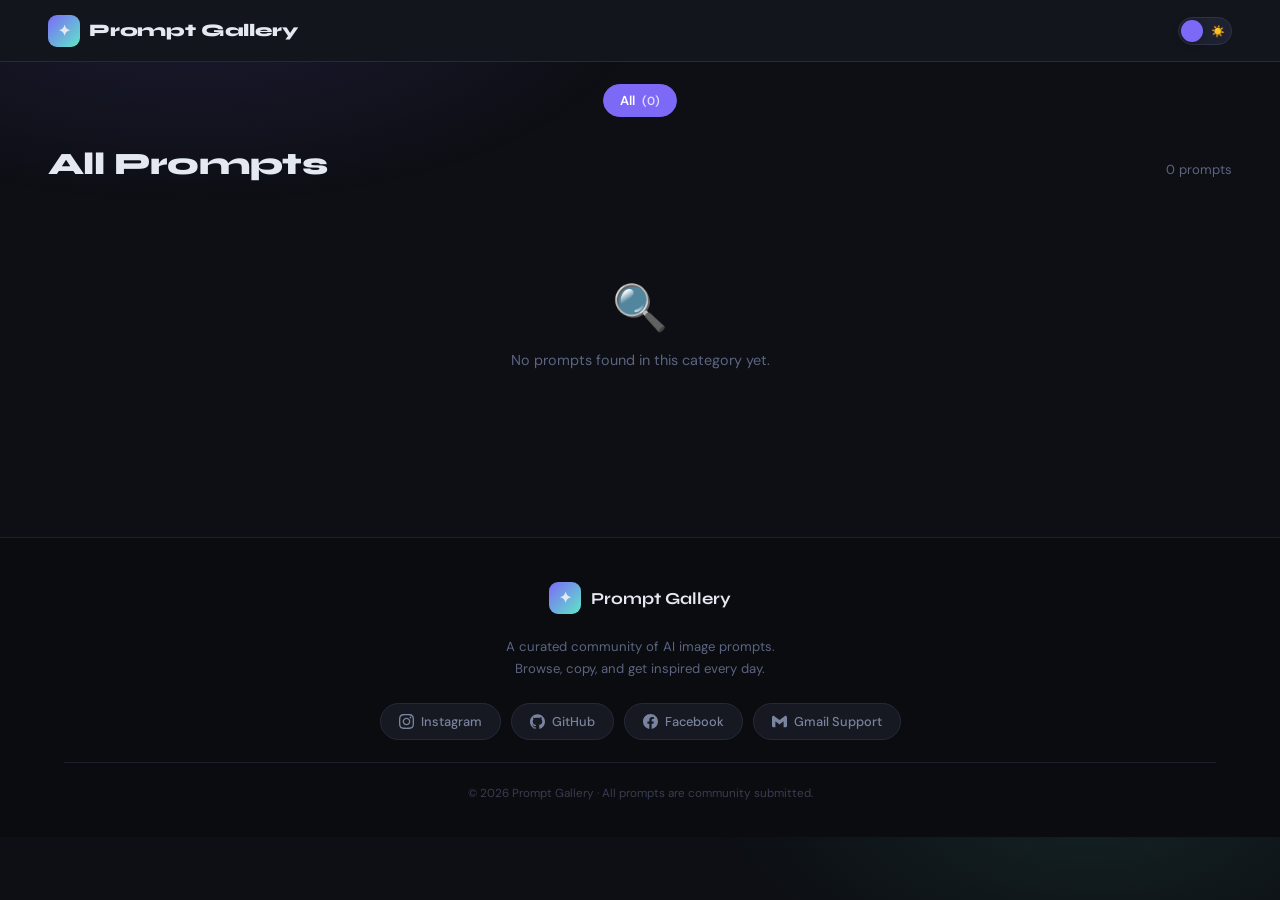
==== index.html @ 00e8f938 "Claud" ====
<!DOCTYPE html>
<html lang="en" data-theme="dark">
<head>
  <meta charset="UTF-8" />
  <meta name="viewport" content="width=device-width, initial-scale=1.0" />
  <title>Prompt Gallery</title>
  <link rel="preconnect" href="https://fonts.googleapis.com" />
  <link href="https://fonts.googleapis.com/css2?family=Syne:wght@400;600;700;800&family=DM+Sans:ital,wght@0,300;0,400;0,500;1,300&display=swap" rel="stylesheet" />
  <style>
    /* ═══════════════════════════════════════════
       THEME TOKENS
    ═══════════════════════════════════════════ */
    :root {
      --transition-theme: background 0.35s ease, color 0.35s ease,
                          border-color 0.35s ease, box-shadow 0.35s ease;
    }

    [data-theme="dark"] {
      --bg:              #0d0f14;
      --bg2:             #12151c;
      --surface:         #181b24;
      --surface2:        #1e2230;
      --border:          #252a38;
      --border-light:    #2e3447;
      --text:            #e4e8f0;
      --text-muted:      #5c6480;
      --text-sub:        #8891aa;
      --accent:          #7c6af7;
      --accent2:         #5ee7c8;
      --pill-active-fg:  #fff;
      --card-shadow:     0 4px 24px rgba(0,0,0,.45);
      --card-hover:      0 14px 44px rgba(0,0,0,.65);
      --copy-bg:         #7c6af7;
      --copy-hover:      #6a57f0;
      --load-bg:         linear-gradient(135deg,#7c6af7,#5ee7c8);
      --footer-bg:       #0b0c10;
      --toggle-track:    #1e2230;
      --toggle-thumb:    #7c6af7;
      --glow1: rgba(124,106,247,.13);
      --glow2: rgba(94,231,200,.09);
    }

    [data-theme="light"] {
      --bg:              #f2f4fb;
      --bg2:             #eaecf7;
      --surface:         #ffffff;
      --surface2:        #eef0f8;
      --border:          #d9ddf0;
      --border-light:    #c9cee5;
      --text:            #18192e;
      --text-muted:      #8b93b5;
      --text-sub:        #5c6480;
      --accent:          #6253e8;
      --accent2:         #0fa888;
      --pill-active-fg:  #fff;
      --card-shadow:     0 2px 16px rgba(30,35,80,.09);
      --card-hover:      0 10px 36px rgba(30,35,80,.18);
      --copy-bg:         #6253e8;
      --copy-hover:      #513fd6;
      --load-bg:         linear-gradient(135deg,#6253e8,#0fa888);
      --footer-bg:       #0b0c10;
      --toggle-track:    #d9ddf0;
      --toggle-thumb:    #6253e8;
      --glow1: rgba(98,83,232,.07);
      --glow2: rgba(15,168,136,.06);
    }

    /* ═══════════════════════════════════════════
       RESET & BASE
    ═══════════════════════════════════════════ */
    *, *::before, *::after { box-sizing: border-box; margin: 0; padding: 0; }
    html { scroll-behavior: smooth; }

    body {
      font-family: 'DM Sans', sans-serif;
      background: var(--bg);
      color: var(--text);
      min-height: 100vh;
      overflow-x: hidden;
      transition: var(--transition-theme);
    }

    /* ambient glow */
    body::before {
      content: '';
      position: fixed; inset: 0;
      pointer-events: none; z-index: 0;
      background:
        radial-gradient(ellipse 55% 35% at 15% 0%,   var(--glow1) 0%, transparent 65%),
        radial-gradient(ellipse 45% 30% at 85% 90%,  var(--glow2) 0%, transparent 65%);
      transition: var(--transition-theme);
    }

    /* ═══════════════════════════════════════════
       TOP BAR
    ═══════════════════════════════════════════ */
    .topbar {
      position: sticky; top: 0; z-index: 100;
      background: var(--bg2);
      border-bottom: 1px solid var(--border);
      backdrop-filter: blur(18px);
      -webkit-backdrop-filter: blur(18px);
      display: flex; align-items: center;
      justify-content: space-between;
      padding: 0 clamp(16px,5vw,48px);
      height: 62px;
      transition: var(--transition-theme);
    }

    .topbar-logo {
      font-family: 'Syne', sans-serif;
      font-size: 1.1rem; font-weight: 800;
      letter-spacing: -0.01em;
      display: flex; align-items: center; gap: 9px;
      text-decoration: none; color: var(--text);
    }

    .logo-spark {
      width: 32px; height: 32px; border-radius: 9px;
      background: linear-gradient(135deg, var(--accent), var(--accent2));
      display: flex; align-items: center; justify-content: center;
      font-size: 15px; flex-shrink: 0;
    }

    /* ── Toggle ─────────────────── */
    .theme-toggle {
      position: relative; width: 54px; height: 28px;
      cursor: pointer; flex-shrink: 0;
    }
    .theme-toggle input { opacity:0; width:0; height:0; position:absolute; }

    .toggle-track {
      position: absolute; inset: 0;
      background: var(--toggle-track);
      border: 1px solid var(--border-light);
      border-radius: 100px;
      display: flex; align-items: center;
      justify-content: space-between; padding: 0 6px;
      font-size: 11px;
      transition: background .3s, border-color .3s;
    }

    .toggle-thumb {
      position: absolute; top: 3px; left: 3px;
      width: 22px; height: 22px; border-radius: 50%;
      background: var(--toggle-thumb);
      box-shadow: 0 2px 8px rgba(0,0,0,.3);
      transition: transform .3s cubic-bezier(.4,0,.2,1), background .3s;
    }
    .theme-toggle input:checked ~ .toggle-thumb { transform: translateX(26px); }

    /* ═══════════════════════════════════════════
       PILLS
    ═══════════════════════════════════════════ */
    .pill-panel {
      position: relative; z-index: 1;
      display: flex; justify-content: center;
      gap: 8px; flex-wrap: wrap;
      padding: 22px clamp(12px,4vw,40px) 6px;
    }

    .pill-btn {
      font-family: 'DM Sans', sans-serif;
      font-size: 0.82rem; font-weight: 500;
      border: 1px solid var(--border);
      border-radius: 100px; padding: 7px 16px;
      background: var(--surface); color: var(--text-sub);
      cursor: pointer; white-space: nowrap;
      transition: all 0.2s;
    }
    .pill-btn:hover:not(.selected) {
      border-color: var(--accent); color: var(--accent);
      background: var(--surface2);
    }
    .pill-btn.selected {
      background: var(--accent); border-color: var(--accent);
      color: var(--pill-active-fg); font-weight: 600;
    }
    .pill-count { font-size: .74rem; opacity: .75; margin-left: 4px; }

    /* ═══════════════════════════════════════════
       SECTION HEADER
    ═══════════════════════════════════════════ */
    .prompt-header {
      position: relative; z-index: 1;
      display: flex; align-items: baseline;
      justify-content: space-between; flex-wrap: wrap;
      gap: 6px; max-width: 1440px;
      margin: 22px auto 4px;
      padding: 0 clamp(16px,5vw,48px);
    }

    .prompt-header h2 {
      font-family: 'Syne', sans-serif;
      font-size: clamp(1.45rem,3vw,1.95rem);
      font-weight: 800; letter-spacing: -0.02em;
      color: var(--text);
    }

    .prompt-count {
      font-size: 0.82rem; color: var(--text-muted);
    }

    /* ═══════════════════════════════════════════
       GRID
    ═══════════════════════════════════════════ */
    .prompt-grid {
      position: relative; z-index: 1;
      display: grid;
      grid-template-columns: repeat(auto-fill, minmax(280px, 1fr));
      gap: 20px; max-width: 1440px;
      margin: 16px auto 0;
      padding: 0 clamp(16px,5vw,48px) 32px;
    }

    /* ═══════════════════════════════════════════
       CARD
    ═══════════════════════════════════════════ */
    .card {
      background: var(--surface);
      border: 1px solid var(--border);
      border-radius: 18px; overflow: hidden;
      display: flex; flex-direction: column;
      box-shadow: var(--card-shadow);
      transition:
        transform .28s cubic-bezier(.4,0,.2,1),
        box-shadow .28s ease,
        background .35s ease,
        border-color .35s ease;
      animation: cardIn 0.38s ease both;
    }
    .card:hover {
      transform: translateY(-6px) scale(1.012);
      box-shadow: var(--card-hover);
    }
    @keyframes cardIn {
      from { opacity:0; transform: translateY(18px); }
      to   { opacity:1; transform: translateY(0); }
    }

    /* image */
    .card-img-wrap {
      position: relative; overflow: hidden;
      background: var(--surface2); aspect-ratio: 4/3;
    }
    .card-img-wrap img {
      width:100%; height:100%; object-fit:cover; display:block;
      transition: transform .5s ease;
    }
    .card:hover .card-img-wrap img { transform: scale(1.07); }

    /* skeleton shimmer on image while loading */
    .card-img-wrap.loading {
      background: linear-gradient(
        90deg, var(--surface2) 25%, var(--border) 50%, var(--surface2) 75%
      );
      background-size: 200% 100%;
      animation: shimmer 1.5s infinite;
    }
    @keyframes shimmer {
      from { background-position: 200% 0; }
      to   { background-position:-200% 0; }
    }

    /* category badge */
    .card-badge {
      position: absolute; top: 10px; left: 10px;
      background: rgba(0,0,0,.52);
      backdrop-filter: blur(8px); -webkit-backdrop-filter: blur(8px);
      color: #fff; font-size: .68rem; font-weight: 600;
      letter-spacing: .07em; text-transform: uppercase;
      padding: 4px 10px; border-radius: 100px;
      border: 1px solid rgba(255,255,255,.14);
    }

    /* body */
    .card-content {
      padding: 14px 16px 16px;
      display: flex; flex-direction: column;
      gap: 10px; flex: 1;
      transition: background .35s ease;
    }

    .prompt-text {
      font-size: .84rem; color: var(--text-sub);
      line-height: 1.58;
      display: -webkit-box;
      -webkit-line-clamp: 3;
      -webkit-box-orient: vertical;
      overflow: hidden;
      word-break: break-word;
      transition: color .2s;
    }
    .prompt-text.expanded {
      -webkit-line-clamp: unset;
      display: block;
    }

    .card-actions {
      display: flex; align-items: center;
      justify-content: space-between; gap: 8px;
      margin-top: auto;
    }

    .copy-btn {
      font-family: 'DM Sans', sans-serif;
      font-size: .8rem; font-weight: 600;
      background: var(--copy-bg); color: #fff;
      border: none; padding: 8px 15px;
      border-radius: 10px; cursor: pointer;
      display: flex; align-items: center; gap: 6px;
      transition: background .2s, transform .15s;
    }
    .copy-btn:hover  { background: var(--copy-hover); transform: scale(1.04); }
    .copy-btn:active { transform: scale(0.97); }
    .copy-btn.copied { background: #1aab6d; }

    .expand-btn {
      font-size: .74rem; color: var(--text-muted);
      background: none; border: none;
      cursor: pointer; padding: 4px 2px;
      transition: color .2s;
      white-space: nowrap;
    }
    .expand-btn:hover { color: var(--accent); }

    /* ═══════════════════════════════════════════
       SKELETON LOADER CARDS
    ═══════════════════════════════════════════ */
    .skeleton-card {
      background: var(--surface);
      border: 1px solid var(--border);
      border-radius: 18px; overflow: hidden;
    }
    .sk-img {
      aspect-ratio: 4/3;
      background: linear-gradient(90deg,var(--surface2) 25%,var(--border) 50%,var(--surface2) 75%);
      background-size: 200% 100%; animation: shimmer 1.5s infinite;
    }
    .sk-body { padding: 14px 16px 16px; display:flex; flex-direction:column; gap:10px; }
    .sk-line {
      height:12px; border-radius:6px;
      background: linear-gradient(90deg,var(--surface2) 25%,var(--border) 50%,var(--surface2) 75%);
      background-size:200% 100%; animation: shimmer 1.5s infinite;
    }
    .sk-line.s  { width:60%; }
    .sk-line.xs { width:38%; }
    .sk-line.btn{ width:88px; height:32px; border-radius:10px; margin-top:4px; }

    /* ═══════════════════════════════════════════
       EMPTY STATE
    ═══════════════════════════════════════════ */
    .empty-state {
      grid-column: 1/-1;
      display:flex; flex-direction:column;
      align-items:center; justify-content:center;
      padding: 80px 20px; gap:14px;
      color: var(--text-muted);
    }
    .empty-state .icon { font-size:2.8rem; }
    .empty-state p { font-size:.9rem; }

    /* ═══════════════════════════════════════════
       LOAD MORE
    ═══════════════════════════════════════════ */
    .load-more-zone {
      position:relative; z-index:1;
      display:flex; flex-direction:column;
      align-items:center; gap:12px;
      padding: 0 16px 56px;
    }

    .load-more-btn {
      font-family: 'Syne', sans-serif;
      font-size:.94rem; font-weight:700;
      letter-spacing:.02em;
      background: var(--load-bg); color:#fff;
      border:none; padding:14px 44px;
      border-radius:100px; cursor:pointer;
      display:none; align-items:center; gap:10px;
      box-shadow: 0 4px 28px rgba(124,106,247,.32);
      transition: opacity .2s, transform .2s, box-shadow .2s;
    }
    .load-more-btn.visible { display:flex; }
    .load-more-btn:hover {
      opacity:.88; transform:translateY(-3px);
      box-shadow: 0 10px 40px rgba(124,106,247,.46);
    }
    .load-more-btn:active { transform:translateY(0); }

    .load-more-btn svg { flex-shrink:0; }

    .load-more-info {
      font-size:.78rem; color: var(--text-muted);
    }

    /* ═══════════════════════════════════════════
       TOAST
    ═══════════════════════════════════════════ */
    .toast {
      position:fixed; bottom:28px; left:50%;
      transform: translateX(-50%) translateY(80px);
      background: var(--surface);
      border: 1px solid var(--border-light);
      color: var(--text);
      font-size:.84rem; font-weight:500;
      padding:11px 22px; border-radius:100px;
      box-shadow: 0 8px 36px rgba(0,0,0,.4);
      z-index:999; pointer-events:none;
      opacity:0; white-space:nowrap;
      transition: transform .3s cubic-bezier(.4,0,.2,1), opacity .3s;
    }
    .toast.show {
      transform: translateX(-50%) translateY(0);
      opacity:1;
    }

    /* ═══════════════════════════════════════════
       FOOTER  (always dark for contrast)
    ═══════════════════════════════════════════ */
    footer {
      background: var(--footer-bg);
      border-top: 1px solid #1c1f2c;
      padding: 44px clamp(16px,5vw,64px) 36px;
      position:relative; z-index:1;
    }

    .footer-inner {
      max-width:1440px; margin:0 auto;
      display:flex; flex-direction:column;
      align-items:center; gap:22px;
    }

    .footer-brand {
      display:flex; align-items:center; gap:10px;
      font-family:'Syne',sans-serif;
      font-size:1.05rem; font-weight:700;
      color:#e4e8f0;
    }

    .footer-tagline {
      font-size:.82rem; color:#5c6480;
      text-align:center; max-width:360px;
      line-height:1.7;
    }

    /* social row */
    .social-row {
      display:flex; gap:10px;
      flex-wrap:wrap; justify-content:center;
    }

    .social-btn {
      display:flex; align-items:center; gap:7px;
      font-family:'DM Sans',sans-serif;
      font-size:.8rem; font-weight:500;
      color:#7a849e;
      background:#161922;
      border:1px solid #252a38;
      border-radius:100px; padding:9px 18px;
      text-decoration:none; white-space:nowrap;
      transition: color .2s, border-color .2s, background .2s, transform .15s;
    }
    .social-btn svg {
      width:15px; height:15px; flex-shrink:0;
      fill:currentColor; transition:fill .2s;
    }
    .social-btn:hover { transform:translateY(-2px); }

    .social-btn.instagram:hover { color:#e1306c; border-color:#e1306c; background:rgba(225,48,108,.09); }
    .social-btn.github:hover    { color:#f0f0f0; border-color:#f0f0f0; background:rgba(255,255,255,.07); }
    .social-btn.facebook:hover  { color:#1877f2; border-color:#1877f2; background:rgba(24,119,242,.09); }
    .social-btn.gmail:hover     { color:#ea4335; border-color:#ea4335; background:rgba(234,67,53,.09); }

    .footer-divider {
      width:100%; height:1px; background:#1c1f2c;
    }

    .footer-copy {
      font-size:.73rem; color:#383d52;
      text-align:center;
    }
  </style>
</head>
<body>

<!-- ══ TOP BAR ═══════════════════════════════════════════════════════════════ -->
<header class="topbar">
  <a class="topbar-logo" href="#">
    <div class="logo-spark">✦</div>
    Prompt Gallery
  </a>

  <label class="theme-toggle" title="Toggle theme" aria-label="Toggle dark / light mode">
    <input type="checkbox" id="themeToggle" />
    <div class="toggle-track"><span>🌙</span><span>☀️</span></div>
    <div class="toggle-thumb"></div>
  </label>
</header>

<!-- ══ CATEGORY PILLS ════════════════════════════════════════════════════════ -->
<nav id="categoryPanel" class="pill-panel" aria-label="Filter categories"></nav>

<!-- ══ SECTION HEADER ════════════════════════════════════════════════════════ -->
<section class="prompt-header" aria-live="polite">
  <h2 id="categoryTitle">All Prompts</h2>
  <div id="promptCount" class="prompt-count"></div>
</section>

<!-- ══ GRID ══════════════════════════════════════════════════════════════════ -->
<main id="promptContainer" class="prompt-grid"></main>

<!-- ══ LOAD MORE ════════════════════════════════════════════════════════════ -->
<div class="load-more-zone">
  <button class="load-more-btn" id="loadMoreBtn">
    <span id="loadMoreLabel">Load More</span>
    <svg width="16" height="16" viewBox="0 0 24 24" fill="none"
         stroke="currentColor" stroke-width="2.5"
         stroke-linecap="round" stroke-linejoin="round">
      <path d="M12 5v14M5 12l7 7 7-7"/>
    </svg>
  </button>
  <p class="load-more-info" id="loadMoreInfo"></p>
</div>

<!-- ══ FOOTER ════════════════════════════════════════════════════════════════ -->
<footer>
  <div class="footer-inner">

    <div class="footer-brand">
      <div class="logo-spark">✦</div>
      Prompt Gallery
    </div>

    <p class="footer-tagline">
      A curated community of AI image prompts.<br />
      Browse, copy, and get inspired every day.
    </p>

    <!-- ── Social links — replace href="#" with your real URLs ── -->
    <div class="social-row">

      <a href="#" class="social-btn instagram" target="_blank" rel="noopener" aria-label="Instagram">
        <svg viewBox="0 0 24 24"><path d="M12 2.163c3.204 0 3.584.012 4.85.07 3.252.148 4.771 1.691 4.919 4.919.058 1.265.069 1.645.069 4.849 0 3.205-.012 3.584-.069 4.849-.149 3.225-1.664 4.771-4.919 4.919-1.266.058-1.644.07-4.85.07-3.204 0-3.584-.012-4.849-.07-3.26-.149-4.771-1.699-4.919-4.92-.058-1.265-.07-1.644-.07-4.849 0-3.204.013-3.583.07-4.849.149-3.227 1.664-4.771 4.919-4.919 1.266-.057 1.645-.069 4.849-.069zm0-2.163c-3.259 0-3.667.014-4.947.072-4.358.2-6.78 2.618-6.98 6.98-.059 1.281-.073 1.689-.073 4.948 0 3.259.014 3.668.072 4.948.2 4.358 2.618 6.78 6.98 6.98 1.281.058 1.689.072 4.948.072 3.259 0 3.668-.014 4.948-.072 4.354-.2 6.782-2.618 6.979-6.98.059-1.28.073-1.689.073-4.948 0-3.259-.014-3.667-.072-4.947-.196-4.354-2.617-6.78-6.979-6.98-1.281-.059-1.69-.073-4.949-.073zm0 5.838c-3.403 0-6.162 2.759-6.162 6.162s2.759 6.163 6.162 6.163 6.162-2.759 6.162-6.163c0-3.403-2.759-6.162-6.162-6.162zm0 10.162c-2.209 0-4-1.79-4-4 0-2.209 1.791-4 4-4s4 1.791 4 4c0 2.21-1.791 4-4 4zm6.406-11.845c-.796 0-1.441.645-1.441 1.44s.645 1.44 1.441 1.44c.795 0 1.439-.645 1.439-1.44s-.644-1.44-1.439-1.44z"/></svg>
        Instagram
      </a>

      <a href="#" class="social-btn github" target="_blank" rel="noopener" aria-label="GitHub">
        <svg viewBox="0 0 24 24"><path d="M12 .297c-6.63 0-12 5.373-12 12 0 5.303 3.438 9.8 8.205 11.385.6.113.82-.258.82-.577 0-.285-.01-1.04-.015-2.04-3.338.724-4.042-1.61-4.042-1.61C4.422 18.07 3.633 17.7 3.633 17.7c-1.087-.744.084-.729.084-.729 1.205.084 1.838 1.236 1.838 1.236 1.07 1.835 2.809 1.305 3.495.998.108-.776.417-1.305.76-1.605-2.665-.3-5.466-1.332-5.466-5.93 0-1.31.465-2.38 1.235-3.22-.135-.303-.54-1.523.105-3.176 0 0 1.005-.322 3.3 1.23.96-.267 1.98-.399 3-.405 1.02.006 2.04.138 3 .405 2.28-1.552 3.285-1.23 3.285-1.23.645 1.653.24 2.873.12 3.176.765.84 1.23 1.91 1.23 3.22 0 4.61-2.805 5.625-5.475 5.92.42.36.81 1.096.81 2.22 0 1.606-.015 2.896-.015 3.286 0 .315.21.69.825.57C20.565 22.092 24 17.592 24 12.297c0-6.627-5.373-12-12-12"/></svg>
        GitHub
      </a>

      <a href="#" class="social-btn facebook" target="_blank" rel="noopener" aria-label="Facebook">
        <svg viewBox="0 0 24 24"><path d="M24 12.073c0-6.627-5.373-12-12-12s-12 5.373-12 12c0 5.99 4.388 10.954 10.125 11.854v-8.385H7.078v-3.47h3.047V9.43c0-3.007 1.792-4.669 4.533-4.669 1.312 0 2.686.235 2.686.235v2.953H15.83c-1.491 0-1.956.925-1.956 1.874v2.25h3.328l-.532 3.47h-2.796v8.385C19.612 23.027 24 18.062 24 12.073z"/></svg>
        Facebook
      </a>

      <a href="mailto:support@example.com" class="social-btn gmail" aria-label="Email support">
        <svg viewBox="0 0 24 24"><path d="M24 5.457v13.909c0 .904-.732 1.636-1.636 1.636h-3.819V11.73L12 16.64l-6.545-4.91v9.273H1.636A1.636 1.636 0 0 1 0 19.366V5.457c0-2.023 2.309-3.178 3.927-1.964L5.455 4.64 12 9.548l6.545-4.91 1.528-1.145C21.69 2.28 24 3.434 24 5.457z"/></svg>
        Gmail Support
      </a>

    </div>

    <div class="footer-divider"></div>
    <p class="footer-copy">
      © <span id="footerYear"></span> Prompt Gallery · All prompts are community submitted.
    </p>

  </div>
</footer>

<!-- ══ TOAST ═════════════════════════════════════════════════════════════════ -->
<div class="toast" id="toast" role="status" aria-live="polite"></div>

<script>
/* ─── CONFIG ──────────────────────────────────────────────────────────────── */
const SCRIPT_URL = (typeof CONFIG !== 'undefined' && CONFIG.SCRIPT_URL)
  ? CONFIG.SCRIPT_URL
  : 'YOUR_GOOGLE_APPS_SCRIPT_URL_HERE';

const PAGE_SIZE = 20;

/* ─── STATE ───────────────────────────────────────────────────────────────── */
let allPrompts      = [];
let filteredPrompts = [];
let visibleCount    = 0;
let selectedCat     = 'all';

/* ─── REFS ────────────────────────────────────────────────────────────────── */
const $panel     = document.getElementById('categoryPanel');
const $title     = document.getElementById('categoryTitle');
const $count     = document.getElementById('promptCount');
const $grid      = document.getElementById('promptContainer');
const $loadBtn   = document.getElementById('loadMoreBtn');
const $loadLabel = document.getElementById('loadMoreLabel');
const $loadInfo  = document.getElementById('loadMoreInfo');
const $toast     = document.getElementById('toast');
const $toggle    = document.getElementById('themeToggle');

/* ─── THEME ───────────────────────────────────────────────────────────────── */
(function initTheme() {
  const saved = localStorage.getItem('pg-theme') || 'dark';
  document.documentElement.setAttribute('data-theme', saved);
  $toggle.checked = (saved === 'light');
})();

$toggle.addEventListener('change', () => {
  const next = $toggle.checked ? 'light' : 'dark';
  document.documentElement.setAttribute('data-theme', next);
  localStorage.setItem('pg-theme', next);
});

/* ─── FOOTER YEAR ─────────────────────────────────────────────────────────── */
document.getElementById('footerYear').textContent = new Date().getFullYear();

/* ─── FETCH ───────────────────────────────────────────────────────────────── */
async function fetchData() {
  showSkeletons(8);
  try {
    const qs  = (typeof CONFIG !== 'undefined' && CONFIG.API_TOKEN)
                ? `?token=${CONFIG.API_TOKEN}` : '';
    const res  = await fetch(SCRIPT_URL + qs);
    const data = await res.json();
    return Array.isArray(data) ? data : [];
  } catch (e) {
    console.error('Fetch error:', e);
    return [];
  }
}

/* ─── SKELETON ────────────────────────────────────────────────────────────── */
function showSkeletons(n) {
  $grid.innerHTML = Array.from({length: n}, () => `
    <div class="skeleton-card">
      <div class="sk-img"></div>
      <div class="sk-body">
        <div class="sk-line"></div>
        <div class="sk-line s"></div>
        <div class="sk-line xs"></div>
        <div class="sk-line btn"></div>
      </div>
    </div>`).join('');
}

/* ─── PILLS ───────────────────────────────────────────────────────────────── */
function renderPills(counts, total) {
  $panel.innerHTML = '';
  const entries = [['all', total], ...Object.entries(counts).sort((a,b) => b[1]-a[1])];
  entries.forEach(([cat, n]) => {
    const btn = document.createElement('button');
    btn.className = 'pill-btn' + (selectedCat === cat ? ' selected' : '');
    btn.innerHTML = `${cap(cat)} <span class="pill-count">(${n})</span>`;
    btn.addEventListener('click', () => {
      selectedCat = cat;
      renderPills(counts, total);
      applyFilter();
    });
    $panel.appendChild(btn);
  });
}

/* ─── FILTER ──────────────────────────────────────────────────────────────── */
function applyFilter() {
  filteredPrompts = selectedCat === 'all'
    ? allPrompts
    : allPrompts.filter(p => p.category === selectedCat);
  visibleCount = 0;
  $grid.innerHTML = '';
  $title.textContent = selectedCat === 'all' ? 'All Prompts' : cap(selectedCat);
  $count.textContent = `${filteredPrompts.length} prompt${filteredPrompts.length !== 1 ? 's' : ''}`;
  loadBatch();
}

/* ─── BATCH RENDER ────────────────────────────────────────────────────────── */
function loadBatch() {
  const slice = filteredPrompts.slice(visibleCount, visibleCount + PAGE_SIZE);

  if (!slice.length && visibleCount === 0) {
    $grid.innerHTML = `
      <div class="empty-state">
        <span class="icon">🔍</span>
        <p>No prompts found in this category yet.</p>
      </div>`;
    $loadBtn.classList.remove('visible');
    $loadInfo.textContent = '';
    return;
  }

  slice.forEach((item, i) => $grid.appendChild(buildCard(item, i)));
  visibleCount += slice.length;
  syncLoadMore();
}

/* ─── BUILD CARD ──────────────────────────────────────────────────────────── */
function buildCard(item, idx) {
  const card = document.createElement('article');
  card.className = 'card';
  card.style.animationDelay = `${Math.min(idx, 7) * 0.045}s`;

  /* image wrapper */
  const wrap = document.createElement('div');
  wrap.className = 'card-img-wrap loading';

  if (item.img) {
    const img = new Image();
    img.alt = item.category || '';
    img.onload  = () => { wrap.classList.remove('loading'); wrap.appendChild(img); };
    img.onerror = () => { wrap.classList.remove('loading'); };
    img.src = item.img;
  } else {
    wrap.classList.remove('loading');
  }

  const badge = document.createElement('span');
  badge.className = 'card-badge';
  badge.textContent = cap(item.category || 'general');
  wrap.appendChild(badge);

  /* content */
  const content = document.createElement('div');
  content.className = 'card-content';

  const p = document.createElement('p');
  p.className = 'prompt-text';
  p.textContent = item.prompt || '';

  const actions = document.createElement('div');
  actions.className = 'card-actions';

  const copyBtn = document.createElement('button');
  copyBtn.className = 'copy-btn';
  copyBtn.innerHTML = copyIcon() + ' Copy';
  copyBtn.addEventListener('click', () => doCopy(item.prompt, copyBtn));

  const expandBtn = document.createElement('button');
  expandBtn.className = 'expand-btn';
  expandBtn.textContent = 'See more';
  expandBtn.addEventListener('click', () => {
    p.classList.toggle('expanded');
    expandBtn.textContent = p.classList.contains('expanded') ? 'See less' : 'See more';
  });

  actions.append(copyBtn, expandBtn);
  content.append(p, actions);
  card.append(wrap, content);
  return card;
}

/* ─── LOAD MORE STATE ─────────────────────────────────────────────────────── */
function syncLoadMore() {
  const left = filteredPrompts.length - visibleCount;
  if (left > 0) {
    $loadBtn.classList.add('visible');
    $loadLabel.textContent = `Load ${Math.min(left, PAGE_SIZE)} More`;
    $loadInfo.textContent  = `Showing ${visibleCount} of ${filteredPrompts.length}`;
  } else {
    $loadBtn.classList.remove('visible');
    $loadInfo.textContent = visibleCount > 0
      ? `✓ All ${filteredPrompts.length} prompts loaded`
      : '';
  }
}

$loadBtn.addEventListener('click', loadBatch);

/* ─── COPY ────────────────────────────────────────────────────────────────── */
function doCopy(text, btn) {
  navigator.clipboard.writeText(text).then(() => {
    btn.classList.add('copied');
    btn.innerHTML = '✓ Copied';
    if (navigator.vibrate) navigator.vibrate(40);
    showToast('✓ Prompt copied!');
    setTimeout(() => {
      btn.classList.remove('copied');
      btn.innerHTML = copyIcon() + ' Copy';
    }, 2000);
  }).catch(() => showToast('⚠ Copy failed'));
}

function copyIcon() {
  return `<svg width="13" height="13" viewBox="0 0 24 24" fill="none"
    stroke="currentColor" stroke-width="2.5"
    stroke-linecap="round" stroke-linejoin="round">
    <rect x="9" y="9" width="13" height="13" rx="2"/>
    <path d="M5 15H4a2 2 0 0 1-2-2V4a2 2 0 0 1 2-2h9a2 2 0 0 1 2 2v1"/>
  </svg>`;
}

/* ─── TOAST ───────────────────────────────────────────────────────────────── */
let toastTimer;
function showToast(msg) {
  clearTimeout(toastTimer);
  $toast.textContent = msg;
  $toast.classList.add('show');
  toastTimer = setTimeout(() => $toast.classList.remove('show'), 2300);
}

/* ─── UTILS ───────────────────────────────────────────────────────────────── */
const cap = s => s ? s.charAt(0).toUpperCase() + s.slice(1) : '';

/* ─── INIT ────────────────────────────────────────────────────────────────── */
async function setup() {
  allPrompts = await fetchData();
  const counts = {};
  allPrompts.forEach(p => { counts[p.category] = (counts[p.category] || 0) + 1; });
  renderPills(counts, allPrompts.length);
  applyFilter();
}

document.addEventListener('DOMContentLoaded', setup);
</script>
</body>
</html>
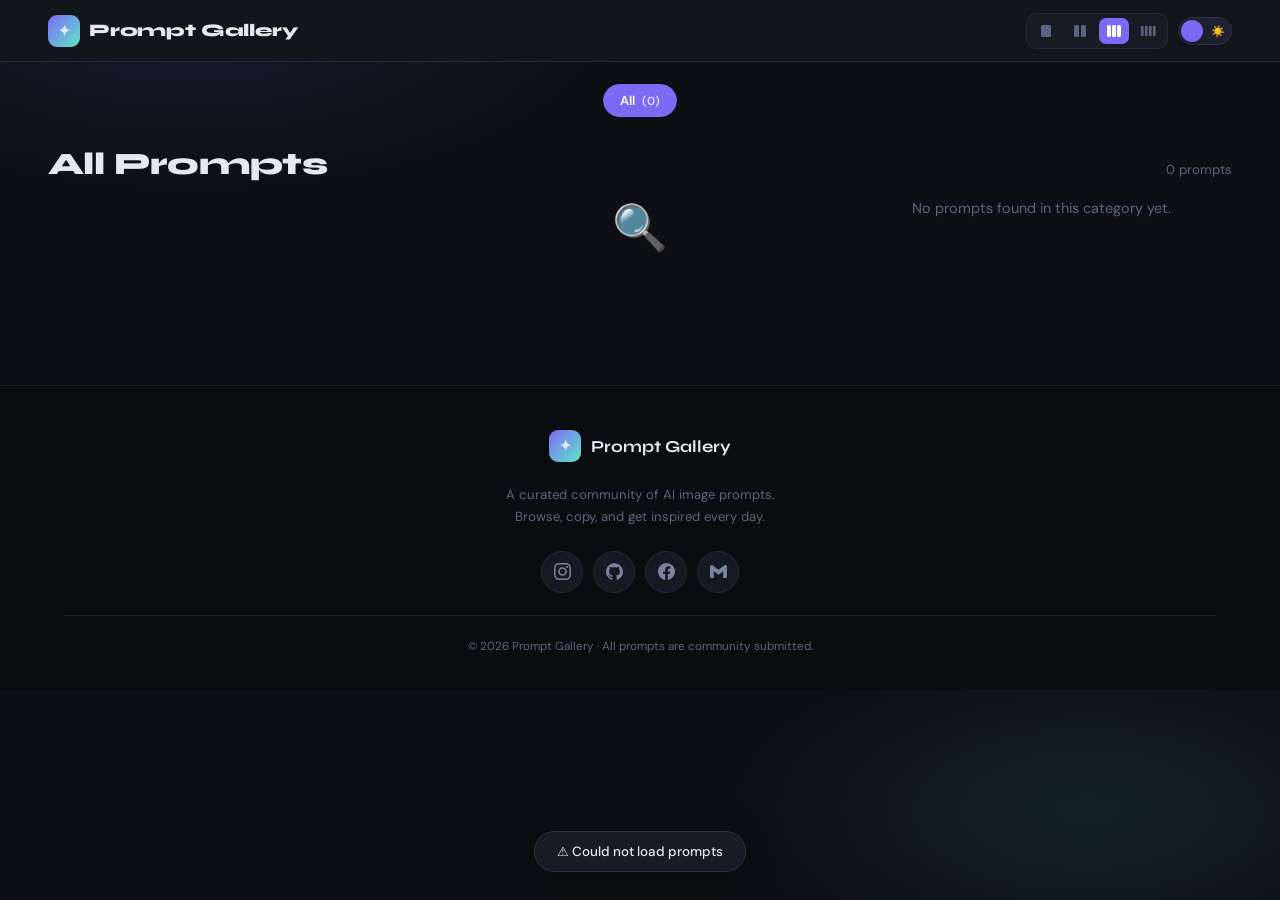
==== commit b1f429a0: "Add files via upload" ====
--- a/index.html
+++ b/index.html
@@ -5,810 +5,137 @@
   <meta name="viewport" content="width=device-width, initial-scale=1.0" />
   <title>Prompt Gallery</title>
   <link rel="preconnect" href="https://fonts.googleapis.com" />
-  <link href="https://fonts.googleapis.com/css2?family=Syne:wght@400;600;700;800&family=DM+Sans:ital,wght@0,300;0,400;0,500;1,300&display=swap" rel="stylesheet" />
-  <style>
-    /* ═══════════════════════════════════════════
-       THEME TOKENS
-    ═══════════════════════════════════════════ */
-    :root {
-      --transition-theme: background 0.35s ease, color 0.35s ease,
-                          border-color 0.35s ease, box-shadow 0.35s ease;
-    }
+  <link rel="stylesheet" href="style.css" />
+</head>
+<body data-cols="3">
 
-    [data-theme="dark"] {
-      --bg:              #0d0f14;
-      --bg2:             #12151c;
-      --surface:         #181b24;
-      --surface2:        #1e2230;
-      --border:          #252a38;
-      --border-light:    #2e3447;
-      --text:            #e4e8f0;
-      --text-muted:      #5c6480;
-      --text-sub:        #8891aa;
-      --accent:          #7c6af7;
-      --accent2:         #5ee7c8;
-      --pill-active-fg:  #fff;
-      --card-shadow:     0 4px 24px rgba(0,0,0,.45);
-      --card-hover:      0 14px 44px rgba(0,0,0,.65);
-      --copy-bg:         #7c6af7;
-      --copy-hover:      #6a57f0;
-      --load-bg:         linear-gradient(135deg,#7c6af7,#5ee7c8);
-      --footer-bg:       #0b0c10;
-      --toggle-track:    #1e2230;
-      --toggle-thumb:    #7c6af7;
-      --glow1: rgba(124,106,247,.13);
-      --glow2: rgba(94,231,200,.09);
-    }
-
-    [data-theme="light"] {
-      --bg:              #f2f4fb;
-      --bg2:             #eaecf7;
-      --surface:         #ffffff;
-      --surface2:        #eef0f8;
-      --border:          #d9ddf0;
-      --border-light:    #c9cee5;
-      --text:            #18192e;
-      --text-muted:      #8b93b5;
-      --text-sub:        #5c6480;
-      --accent:          #6253e8;
-      --accent2:         #0fa888;
-      --pill-active-fg:  #fff;
-      --card-shadow:     0 2px 16px rgba(30,35,80,.09);
-      --card-hover:      0 10px 36px rgba(30,35,80,.18);
-      --copy-bg:         #6253e8;
-      --copy-hover:      #513fd6;
-      --load-bg:         linear-gradient(135deg,#6253e8,#0fa888);
-      --footer-bg:       #0b0c10;
-      --toggle-track:    #d9ddf0;
-      --toggle-thumb:    #6253e8;
-      --glow1: rgba(98,83,232,.07);
-      --glow2: rgba(15,168,136,.06);
-    }
-
-    /* ═══════════════════════════════════════════
-       RESET & BASE
-    ═══════════════════════════════════════════ */
-    *, *::before, *::after { box-sizing: border-box; margin: 0; padding: 0; }
-    html { scroll-behavior: smooth; }
-
-    body {
-      font-family: 'DM Sans', sans-serif;
-      background: var(--bg);
-      color: var(--text);
-      min-height: 100vh;
-      overflow-x: hidden;
-      transition: var(--transition-theme);
-    }
-
-    /* ambient glow */
-    body::before {
-      content: '';
-      position: fixed; inset: 0;
-      pointer-events: none; z-index: 0;
-      background:
-        radial-gradient(ellipse 55% 35% at 15% 0%,   var(--glow1) 0%, transparent 65%),
-        radial-gradient(ellipse 45% 30% at 85% 90%,  var(--glow2) 0%, transparent 65%);
-      transition: var(--transition-theme);
-    }
-
-    /* ═══════════════════════════════════════════
-       TOP BAR
-    ═══════════════════════════════════════════ */
-    .topbar {
-      position: sticky; top: 0; z-index: 100;
-      background: var(--bg2);
-      border-bottom: 1px solid var(--border);
-      backdrop-filter: blur(18px);
-      -webkit-backdrop-filter: blur(18px);
-      display: flex; align-items: center;
-      justify-content: space-between;
-      padding: 0 clamp(16px,5vw,48px);
-      height: 62px;
-      transition: var(--transition-theme);
-    }
-
-    .topbar-logo {
-      font-family: 'Syne', sans-serif;
-      font-size: 1.1rem; font-weight: 800;
-      letter-spacing: -0.01em;
-      display: flex; align-items: center; gap: 9px;
-      text-decoration: none; color: var(--text);
-    }
-
-    .logo-spark {
-      width: 32px; height: 32px; border-radius: 9px;
-      background: linear-gradient(135deg, var(--accent), var(--accent2));
-      display: flex; align-items: center; justify-content: center;
-      font-size: 15px; flex-shrink: 0;
-    }
-
-    /* ── Toggle ─────────────────── */
-    .theme-toggle {
-      position: relative; width: 54px; height: 28px;
-      cursor: pointer; flex-shrink: 0;
-    }
-    .theme-toggle input { opacity:0; width:0; height:0; position:absolute; }
-
-    .toggle-track {
-      position: absolute; inset: 0;
-      background: var(--toggle-track);
-      border: 1px solid var(--border-light);
-      border-radius: 100px;
-      display: flex; align-items: center;
-      justify-content: space-between; padding: 0 6px;
-      font-size: 11px;
-      transition: background .3s, border-color .3s;
-    }
-
-    .toggle-thumb {
-      position: absolute; top: 3px; left: 3px;
-      width: 22px; height: 22px; border-radius: 50%;
-      background: var(--toggle-thumb);
-      box-shadow: 0 2px 8px rgba(0,0,0,.3);
-      transition: transform .3s cubic-bezier(.4,0,.2,1), background .3s;
-    }
-    .theme-toggle input:checked ~ .toggle-thumb { transform: translateX(26px); }
-
-    /* ═══════════════════════════════════════════
-       PILLS
-    ═══════════════════════════════════════════ */
-    .pill-panel {
-      position: relative; z-index: 1;
-      display: flex; justify-content: center;
-      gap: 8px; flex-wrap: wrap;
-      padding: 22px clamp(12px,4vw,40px) 6px;
-    }
-
-    .pill-btn {
-      font-family: 'DM Sans', sans-serif;
-      font-size: 0.82rem; font-weight: 500;
-      border: 1px solid var(--border);
-      border-radius: 100px; padding: 7px 16px;
-      background: var(--surface); color: var(--text-sub);
-      cursor: pointer; white-space: nowrap;
-      transition: all 0.2s;
-    }
-    .pill-btn:hover:not(.selected) {
-      border-color: var(--accent); color: var(--accent);
-      background: var(--surface2);
-    }
-    .pill-btn.selected {
-      background: var(--accent); border-color: var(--accent);
-      color: var(--pill-active-fg); font-weight: 600;
-    }
-    .pill-count { font-size: .74rem; opacity: .75; margin-left: 4px; }
-
-    /* ═══════════════════════════════════════════
-       SECTION HEADER
-    ═══════════════════════════════════════════ */
-    .prompt-header {
-      position: relative; z-index: 1;
-      display: flex; align-items: baseline;
-      justify-content: space-between; flex-wrap: wrap;
-      gap: 6px; max-width: 1440px;
-      margin: 22px auto 4px;
-      padding: 0 clamp(16px,5vw,48px);
-    }
-
-    .prompt-header h2 {
-      font-family: 'Syne', sans-serif;
-      font-size: clamp(1.45rem,3vw,1.95rem);
-      font-weight: 800; letter-spacing: -0.02em;
-      color: var(--text);
-    }
-
-    .prompt-count {
-      font-size: 0.82rem; color: var(--text-muted);
-    }
-
-    /* ═══════════════════════════════════════════
-       GRID
-    ═══════════════════════════════════════════ */
-    .prompt-grid {
-      position: relative; z-index: 1;
-      display: grid;
-      grid-template-columns: repeat(auto-fill, minmax(280px, 1fr));
-      gap: 20px; max-width: 1440px;
-      margin: 16px auto 0;
-      padding: 0 clamp(16px,5vw,48px) 32px;
-    }
-
-    /* ═══════════════════════════════════════════
-       CARD
-    ═══════════════════════════════════════════ */
-    .card {
-      background: var(--surface);
-      border: 1px solid var(--border);
-      border-radius: 18px; overflow: hidden;
-      display: flex; flex-direction: column;
-      box-shadow: var(--card-shadow);
-      transition:
-        transform .28s cubic-bezier(.4,0,.2,1),
-        box-shadow .28s ease,
-        background .35s ease,
-        border-color .35s ease;
-      animation: cardIn 0.38s ease both;
-    }
-    .card:hover {
-      transform: translateY(-6px) scale(1.012);
-      box-shadow: var(--card-hover);
-    }
-    @keyframes cardIn {
-      from { opacity:0; transform: translateY(18px); }
-      to   { opacity:1; transform: translateY(0); }
-    }
-
-    /* image */
-    .card-img-wrap {
-      position: relative; overflow: hidden;
-      background: var(--surface2); aspect-ratio: 4/3;
-    }
-    .card-img-wrap img {
-      width:100%; height:100%; object-fit:cover; display:block;
-      transition: transform .5s ease;
-    }
-    .card:hover .card-img-wrap img { transform: scale(1.07); }
-
-    /* skeleton shimmer on image while loading */
-    .card-img-wrap.loading {
-      background: linear-gradient(
-        90deg, var(--surface2) 25%, var(--border) 50%, var(--surface2) 75%
-      );
-      background-size: 200% 100%;
-      animation: shimmer 1.5s infinite;
-    }
-    @keyframes shimmer {
-      from { background-position: 200% 0; }
-      to   { background-position:-200% 0; }
-    }
-
-    /* category badge */
-    .card-badge {
-      position: absolute; top: 10px; left: 10px;
-      background: rgba(0,0,0,.52);
-      backdrop-filter: blur(8px); -webkit-backdrop-filter: blur(8px);
-      color: #fff; font-size: .68rem; font-weight: 600;
-      letter-spacing: .07em; text-transform: uppercase;
-      padding: 4px 10px; border-radius: 100px;
-      border: 1px solid rgba(255,255,255,.14);
-    }
-
-    /* body */
-    .card-content {
-      padding: 14px 16px 16px;
-      display: flex; flex-direction: column;
-      gap: 10px; flex: 1;
-      transition: background .35s ease;
-    }
-
-    .prompt-text {
-      font-size: .84rem; color: var(--text-sub);
-      line-height: 1.58;
-      display: -webkit-box;
-      -webkit-line-clamp: 3;
-      -webkit-box-orient: vertical;
-      overflow: hidden;
-      word-break: break-word;
-      transition: color .2s;
-    }
-    .prompt-text.expanded {
-      -webkit-line-clamp: unset;
-      display: block;
-    }
-
-    .card-actions {
-      display: flex; align-items: center;
-      justify-content: space-between; gap: 8px;
-      margin-top: auto;
-    }
-
-    .copy-btn {
-      font-family: 'DM Sans', sans-serif;
-      font-size: .8rem; font-weight: 600;
-      background: var(--copy-bg); color: #fff;
-      border: none; padding: 8px 15px;
-      border-radius: 10px; cursor: pointer;
-      display: flex; align-items: center; gap: 6px;
-      transition: background .2s, transform .15s;
-    }
-    .copy-btn:hover  { background: var(--copy-hover); transform: scale(1.04); }
-    .copy-btn:active { transform: scale(0.97); }
-    .copy-btn.copied { background: #1aab6d; }
-
-    .expand-btn {
-      font-size: .74rem; color: var(--text-muted);
-      background: none; border: none;
-      cursor: pointer; padding: 4px 2px;
-      transition: color .2s;
-      white-space: nowrap;
-    }
-    .expand-btn:hover { color: var(--accent); }
-
-    /* ═══════════════════════════════════════════
-       SKELETON LOADER CARDS
-    ═══════════════════════════════════════════ */
-    .skeleton-card {
-      background: var(--surface);
-      border: 1px solid var(--border);
-      border-radius: 18px; overflow: hidden;
-    }
-    .sk-img {
-      aspect-ratio: 4/3;
-      background: linear-gradient(90deg,var(--surface2) 25%,var(--border) 50%,var(--surface2) 75%);
-      background-size: 200% 100%; animation: shimmer 1.5s infinite;
-    }
-    .sk-body { padding: 14px 16px 16px; display:flex; flex-direction:column; gap:10px; }
-    .sk-line {
-      height:12px; border-radius:6px;
-      background: linear-gradient(90deg,var(--surface2) 25%,var(--border) 50%,var(--surface2) 75%);
-      background-size:200% 100%; animation: shimmer 1.5s infinite;
-    }
-    .sk-line.s  { width:60%; }
-    .sk-line.xs { width:38%; }
-    .sk-line.btn{ width:88px; height:32px; border-radius:10px; margin-top:4px; }
-
-    /* ═══════════════════════════════════════════
-       EMPTY STATE
-    ═══════════════════════════════════════════ */
-    .empty-state {
-      grid-column: 1/-1;
-      display:flex; flex-direction:column;
-      align-items:center; justify-content:center;
-      padding: 80px 20px; gap:14px;
-      color: var(--text-muted);
-    }
-    .empty-state .icon { font-size:2.8rem; }
-    .empty-state p { font-size:.9rem; }
-
-    /* ═══════════════════════════════════════════
-       LOAD MORE
-    ═══════════════════════════════════════════ */
-    .load-more-zone {
-      position:relative; z-index:1;
-      display:flex; flex-direction:column;
-      align-items:center; gap:12px;
-      padding: 0 16px 56px;
-    }
-
-    .load-more-btn {
-      font-family: 'Syne', sans-serif;
-      font-size:.94rem; font-weight:700;
-      letter-spacing:.02em;
-      background: var(--load-bg); color:#fff;
-      border:none; padding:14px 44px;
-      border-radius:100px; cursor:pointer;
-      display:none; align-items:center; gap:10px;
-      box-shadow: 0 4px 28px rgba(124,106,247,.32);
-      transition: opacity .2s, transform .2s, box-shadow .2s;
-    }
-    .load-more-btn.visible { display:flex; }
-    .load-more-btn:hover {
-      opacity:.88; transform:translateY(-3px);
-      box-shadow: 0 10px 40px rgba(124,106,247,.46);
-    }
-    .load-more-btn:active { transform:translateY(0); }
-
-    .load-more-btn svg { flex-shrink:0; }
-
-    .load-more-info {
-      font-size:.78rem; color: var(--text-muted);
-    }
-
-    /* ═══════════════════════════════════════════
-       TOAST
-    ═══════════════════════════════════════════ */
-    .toast {
-      position:fixed; bottom:28px; left:50%;
-      transform: translateX(-50%) translateY(80px);
-      background: var(--surface);
-      border: 1px solid var(--border-light);
-      color: var(--text);
-      font-size:.84rem; font-weight:500;
-      padding:11px 22px; border-radius:100px;
-      box-shadow: 0 8px 36px rgba(0,0,0,.4);
-      z-index:999; pointer-events:none;
-      opacity:0; white-space:nowrap;
-      transition: transform .3s cubic-bezier(.4,0,.2,1), opacity .3s;
-    }
-    .toast.show {
-      transform: translateX(-50%) translateY(0);
-      opacity:1;
-    }
-
-    /* ═══════════════════════════════════════════
-       FOOTER  (always dark for contrast)
-    ═══════════════════════════════════════════ */
-    footer {
-      background: var(--footer-bg);
-      border-top: 1px solid #1c1f2c;
-      padding: 44px clamp(16px,5vw,64px) 36px;
-      position:relative; z-index:1;
-    }
-
-    .footer-inner {
-      max-width:1440px; margin:0 auto;
-      display:flex; flex-direction:column;
-      align-items:center; gap:22px;
-    }
-
-    .footer-brand {
-      display:flex; align-items:center; gap:10px;
-      font-family:'Syne',sans-serif;
-      font-size:1.05rem; font-weight:700;
-      color:#e4e8f0;
-    }
-
-    .footer-tagline {
-      font-size:.82rem; color:#5c6480;
-      text-align:center; max-width:360px;
-      line-height:1.7;
-    }
-
-    /* social row */
-    .social-row {
-      display:flex; gap:10px;
-      flex-wrap:wrap; justify-content:center;
-    }
-
-    .social-btn {
-      display:flex; align-items:center; gap:7px;
-      font-family:'DM Sans',sans-serif;
-      font-size:.8rem; font-weight:500;
-      color:#7a849e;
-      background:#161922;
-      border:1px solid #252a38;
-      border-radius:100px; padding:9px 18px;
-      text-decoration:none; white-space:nowrap;
-      transition: color .2s, border-color .2s, background .2s, transform .15s;
-    }
-    .social-btn svg {
-      width:15px; height:15px; flex-shrink:0;
-      fill:currentColor; transition:fill .2s;
-    }
-    .social-btn:hover { transform:translateY(-2px); }
-
-    .social-btn.instagram:hover { color:#e1306c; border-color:#e1306c; background:rgba(225,48,108,.09); }
-    .social-btn.github:hover    { color:#f0f0f0; border-color:#f0f0f0; background:rgba(255,255,255,.07); }
-    .social-btn.facebook:hover  { color:#1877f2; border-color:#1877f2; background:rgba(24,119,242,.09); }
-    .social-btn.gmail:hover     { color:#ea4335; border-color:#ea4335; background:rgba(234,67,53,.09); }
-
-    .footer-divider {
-      width:100%; height:1px; background:#1c1f2c;
-    }
-
-    .footer-copy {
-      font-size:.73rem; color:#383d52;
-      text-align:center;
-    }
-  </style>
-</head>
-<body>
-
-<!-- ══ TOP BAR ═══════════════════════════════════════════════════════════════ -->
-<header class="topbar">
-  <a class="topbar-logo" href="#">
-    <div class="logo-spark">✦</div>
-    Prompt Gallery
-  </a>
-
-  <label class="theme-toggle" title="Toggle theme" aria-label="Toggle dark / light mode">
-    <input type="checkbox" id="themeToggle" />
-    <div class="toggle-track"><span>🌙</span><span>☀️</span></div>
-    <div class="toggle-thumb"></div>
-  </label>
-</header>
-
-<!-- ══ CATEGORY PILLS ════════════════════════════════════════════════════════ -->
-<nav id="categoryPanel" class="pill-panel" aria-label="Filter categories"></nav>
-
-<!-- ══ SECTION HEADER ════════════════════════════════════════════════════════ -->
-<section class="prompt-header" aria-live="polite">
-  <h2 id="categoryTitle">All Prompts</h2>
-  <div id="promptCount" class="prompt-count"></div>
-</section>
-
-<!-- ══ GRID ══════════════════════════════════════════════════════════════════ -->
-<main id="promptContainer" class="prompt-grid"></main>
-
-<!-- ══ LOAD MORE ════════════════════════════════════════════════════════════ -->
-<div class="load-more-zone">
-  <button class="load-more-btn" id="loadMoreBtn">
-    <span id="loadMoreLabel">Load More</span>
-    <svg width="16" height="16" viewBox="0 0 24 24" fill="none"
-         stroke="currentColor" stroke-width="2.5"
-         stroke-linecap="round" stroke-linejoin="round">
-      <path d="M12 5v14M5 12l7 7 7-7"/>
-    </svg>
-  </button>
-  <p class="load-more-info" id="loadMoreInfo"></p>
-</div>
-
-<!-- ══ FOOTER ════════════════════════════════════════════════════════════════ -->
-<footer>
-  <div class="footer-inner">
-
-    <div class="footer-brand">
+  <!-- ══ TOP BAR ══════════════════════════════════════════════════ -->
+  <header class="topbar">
+    <a class="topbar-logo" href="#">
       <div class="logo-spark">✦</div>
       Prompt Gallery
-    </div>
+    </a>
 
-    <p class="footer-tagline">
-      A curated community of AI image prompts.<br />
-      Browse, copy, and get inspired every day.
-    </p>
+    <div class="topbar-right">
 
-    <!-- ── Social links — replace href="#" with your real URLs ── -->
-    <div class="social-row">
+      <!-- Column switcher: 1 / 2 / 3 / 4 -->
+      <div class="col-switcher" role="group" aria-label="Grid columns">
 
-      <a href="#" class="social-btn instagram" target="_blank" rel="noopener" aria-label="Instagram">
-        <svg viewBox="0 0 24 24"><path d="M12 2.163c3.204 0 3.584.012 4.85.07 3.252.148 4.771 1.691 4.919 4.919.058 1.265.069 1.645.069 4.849 0 3.205-.012 3.584-.069 4.849-.149 3.225-1.664 4.771-4.919 4.919-1.266.058-1.644.07-4.85.07-3.204 0-3.584-.012-4.849-.07-3.26-.149-4.771-1.699-4.919-4.92-.058-1.265-.07-1.644-.07-4.849 0-3.204.013-3.583.07-4.849.149-3.227 1.664-4.771 4.919-4.919 1.266-.057 1.645-.069 4.849-.069zm0-2.163c-3.259 0-3.667.014-4.947.072-4.358.2-6.78 2.618-6.98 6.98-.059 1.281-.073 1.689-.073 4.948 0 3.259.014 3.668.072 4.948.2 4.358 2.618 6.78 6.98 6.98 1.281.058 1.689.072 4.948.072 3.259 0 3.668-.014 4.948-.072 4.354-.2 6.782-2.618 6.979-6.98.059-1.28.073-1.689.073-4.948 0-3.259-.014-3.667-.072-4.947-.196-4.354-2.617-6.78-6.979-6.98-1.281-.059-1.69-.073-4.949-.073zm0 5.838c-3.403 0-6.162 2.759-6.162 6.162s2.759 6.163 6.162 6.163 6.162-2.759 6.162-6.163c0-3.403-2.759-6.162-6.162-6.162zm0 10.162c-2.209 0-4-1.79-4-4 0-2.209 1.791-4 4-4s4 1.791 4 4c0 2.21-1.791 4-4 4zm6.406-11.845c-.796 0-1.441.645-1.441 1.44s.645 1.44 1.441 1.44c.795 0 1.439-.645 1.439-1.44s-.644-1.44-1.439-1.44z"/></svg>
-        Instagram
-      </a>
+        <button class="col-btn" data-col="1" title="1 column" aria-label="1 column">
+          <svg viewBox="0 0 16 16" fill="none">
+            <rect x="3" y="2" width="10" height="12" rx="1.5" fill="currentColor"/>
+          </svg>
+        </button>
 
-      <a href="#" class="social-btn github" target="_blank" rel="noopener" aria-label="GitHub">
-        <svg viewBox="0 0 24 24"><path d="M12 .297c-6.63 0-12 5.373-12 12 0 5.303 3.438 9.8 8.205 11.385.6.113.82-.258.82-.577 0-.285-.01-1.04-.015-2.04-3.338.724-4.042-1.61-4.042-1.61C4.422 18.07 3.633 17.7 3.633 17.7c-1.087-.744.084-.729.084-.729 1.205.084 1.838 1.236 1.838 1.236 1.07 1.835 2.809 1.305 3.495.998.108-.776.417-1.305.76-1.605-2.665-.3-5.466-1.332-5.466-5.93 0-1.31.465-2.38 1.235-3.22-.135-.303-.54-1.523.105-3.176 0 0 1.005-.322 3.3 1.23.96-.267 1.98-.399 3-.405 1.02.006 2.04.138 3 .405 2.28-1.552 3.285-1.23 3.285-1.23.645 1.653.24 2.873.12 3.176.765.84 1.23 1.91 1.23 3.22 0 4.61-2.805 5.625-5.475 5.92.42.36.81 1.096.81 2.22 0 1.606-.015 2.896-.015 3.286 0 .315.21.69.825.57C20.565 22.092 24 17.592 24 12.297c0-6.627-5.373-12-12-12"/></svg>
-        GitHub
-      </a>
+        <button class="col-btn" data-col="2" title="2 columns" aria-label="2 columns">
+          <svg viewBox="0 0 16 16" fill="none">
+            <rect x="2" y="2" width="5" height="12" rx="1.5" fill="currentColor"/>
+            <rect x="9" y="2" width="5" height="12" rx="1.5" fill="currentColor"/>
+          </svg>
+        </button>
 
-      <a href="#" class="social-btn facebook" target="_blank" rel="noopener" aria-label="Facebook">
-        <svg viewBox="0 0 24 24"><path d="M24 12.073c0-6.627-5.373-12-12-12s-12 5.373-12 12c0 5.99 4.388 10.954 10.125 11.854v-8.385H7.078v-3.47h3.047V9.43c0-3.007 1.792-4.669 4.533-4.669 1.312 0 2.686.235 2.686.235v2.953H15.83c-1.491 0-1.956.925-1.956 1.874v2.25h3.328l-.532 3.47h-2.796v8.385C19.612 23.027 24 18.062 24 12.073z"/></svg>
-        Facebook
-      </a>
+        <button class="col-btn active" data-col="3" title="3 columns" aria-label="3 columns">
+          <svg viewBox="0 0 16 16" fill="none">
+            <rect x="1"  y="2" width="4" height="12" rx="1.5" fill="currentColor"/>
+            <rect x="6"  y="2" width="4" height="12" rx="1.5" fill="currentColor"/>
+            <rect x="11" y="2" width="4" height="12" rx="1.5" fill="currentColor"/>
+          </svg>
+        </button>
 
-      <a href="mailto:support@example.com" class="social-btn gmail" aria-label="Email support">
-        <svg viewBox="0 0 24 24"><path d="M24 5.457v13.909c0 .904-.732 1.636-1.636 1.636h-3.819V11.73L12 16.64l-6.545-4.91v9.273H1.636A1.636 1.636 0 0 1 0 19.366V5.457c0-2.023 2.309-3.178 3.927-1.964L5.455 4.64 12 9.548l6.545-4.91 1.528-1.145C21.69 2.28 24 3.434 24 5.457z"/></svg>
-        Gmail Support
-      </a>
+        <button class="col-btn" data-col="4" title="4 columns" aria-label="4 columns">
+          <svg viewBox="0 0 18 16" fill="none">
+            <rect x="1"    y="2" width="3" height="12" rx="1.5" fill="currentColor"/>
+            <rect x="5.5"  y="2" width="3" height="12" rx="1.5" fill="currentColor"/>
+            <rect x="10"   y="2" width="3" height="12" rx="1.5" fill="currentColor"/>
+            <rect x="14.5" y="2" width="3" height="12" rx="1.5" fill="currentColor"/>
+          </svg>
+        </button>
 
-    </div>
+      </div><!-- /col-switcher -->
 
-    <div class="footer-divider"></div>
-    <p class="footer-copy">
-      © <span id="footerYear"></span> Prompt Gallery · All prompts are community submitted.
-    </p>
+      <!-- Dark / Light toggle -->
+      <label class="theme-toggle" title="Toggle theme" aria-label="Toggle dark / light mode">
+        <input type="checkbox" id="themeToggle" />
+        <div class="toggle-track"><span>🌙</span><span>☀️</span></div>
+        <div class="toggle-thumb"></div>
+      </label>
 
+    </div><!-- /topbar-right -->
+  </header>
+
+  <!-- ══ CATEGORY PILLS ════════════════════════════════════════════ -->
+  <nav id="categoryPanel" class="pill-panel" aria-label="Filter categories"></nav>
+
+  <!-- ══ SECTION HEADER ════════════════════════════════════════════ -->
+  <section class="prompt-header" aria-live="polite">
+    <h2 id="categoryTitle">All Prompts</h2>
+    <div id="promptCount" class="prompt-count"></div>
+  </section>
+
+  <!-- ══ CARD GRID ═════════════════════════════════════════════════ -->
+  <main id="promptContainer" class="prompt-grid"></main>
+
+  <!-- ══ LOAD MORE ═════════════════════════════════════════════════ -->
+  <div class="load-more-zone">
+    <button class="load-more-btn" id="loadMoreBtn">
+      <span id="loadMoreLabel">Load More</span>
+      <svg width="16" height="16" viewBox="0 0 24 24" fill="none"
+           stroke="currentColor" stroke-width="2.5"
+           stroke-linecap="round" stroke-linejoin="round">
+        <path d="M12 5v14M5 12l7 7 7-7"/>
+      </svg>
+    </button>
+    <p class="load-more-info" id="loadMoreInfo"></p>
   </div>
-</footer>
 
-<!-- ══ TOAST ═════════════════════════════════════════════════════════════════ -->
-<div class="toast" id="toast" role="status" aria-live="polite"></div>
+  <!-- ══ FOOTER ════════════════════════════════════════════════════ -->
+  <footer>
+    <div class="footer-inner">
 
-<script>
-/* ─── CONFIG ──────────────────────────────────────────────────────────────── */
-const SCRIPT_URL = (typeof CONFIG !== 'undefined' && CONFIG.SCRIPT_URL)
-  ? CONFIG.SCRIPT_URL
-  : 'YOUR_GOOGLE_APPS_SCRIPT_URL_HERE';
+      <div class="footer-brand">
+        <div class="logo-spark">✦</div>
+        Prompt Gallery
+      </div>
 
-const PAGE_SIZE = 20;
+      <p class="footer-tagline">
+        A curated community of AI image prompts.<br />
+        Browse, copy, and get inspired every day.
+      </p>
 
-/* ─── STATE ───────────────────────────────────────────────────────────────── */
-let allPrompts      = [];
-let filteredPrompts = [];
-let visibleCount    = 0;
-let selectedCat     = 'all';
+      <!-- Social links — replace href="#" with your real URLs -->
+      <div class="social-row">
 
-/* ─── REFS ────────────────────────────────────────────────────────────────── */
-const $panel     = document.getElementById('categoryPanel');
-const $title     = document.getElementById('categoryTitle');
-const $count     = document.getElementById('promptCount');
-const $grid      = document.getElementById('promptContainer');
-const $loadBtn   = document.getElementById('loadMoreBtn');
-const $loadLabel = document.getElementById('loadMoreLabel');
-const $loadInfo  = document.getElementById('loadMoreInfo');
-const $toast     = document.getElementById('toast');
-const $toggle    = document.getElementById('themeToggle');
+        <a href="#" class="social-btn instagram" target="_blank" rel="noopener" aria-label="Instagram">
+          <svg viewBox="0 0 24 24"><path d="M12 2.163c3.204 0 3.584.012 4.85.07 3.252.148 4.771 1.691 4.919 4.919.058 1.265.069 1.645.069 4.849 0 3.205-.012 3.584-.069 4.849-.149 3.225-1.664 4.771-4.919 4.919-1.266.058-1.644.07-4.85.07-3.204 0-3.584-.012-4.849-.07-3.26-.149-4.771-1.699-4.919-4.92-.058-1.265-.07-1.644-.07-4.849 0-3.204.013-3.583.07-4.849.149-3.227 1.664-4.771 4.919-4.919 1.266-.057 1.645-.069 4.849-.069zm0-2.163c-3.259 0-3.667.014-4.947.072-4.358.2-6.78 2.618-6.98 6.98-.059 1.281-.073 1.689-.073 4.948 0 3.259.014 3.668.072 4.948.2 4.358 2.618 6.78 6.98 6.98 1.281.058 1.689.072 4.948.072 3.259 0 3.668-.014 4.948-.072 4.354-.2 6.782-2.618 6.979-6.98.059-1.28.073-1.689.073-4.948 0-3.259-.014-3.667-.072-4.947-.196-4.354-2.617-6.78-6.979-6.98-1.281-.059-1.69-.073-4.949-.073zm0 5.838c-3.403 0-6.162 2.759-6.162 6.162s2.759 6.163 6.162 6.163 6.162-2.759 6.162-6.163c0-3.403-2.759-6.162-6.162-6.162zm0 10.162c-2.209 0-4-1.79-4-4 0-2.209 1.791-4 4-4s4 1.791 4 4c0 2.21-1.791 4-4 4zm6.406-11.845c-.796 0-1.441.645-1.441 1.44s.645 1.44 1.441 1.44c.795 0 1.439-.645 1.439-1.44s-.644-1.44-1.439-1.44z"/></svg>
+        </a>
 
-/* ─── THEME ───────────────────────────────────────────────────────────────── */
-(function initTheme() {
-  const saved = localStorage.getItem('pg-theme') || 'dark';
-  document.documentElement.setAttribute('data-theme', saved);
-  $toggle.checked = (saved === 'light');
-})();
+        <a href="#" class="social-btn github" target="_blank" rel="noopener" aria-label="GitHub">
+          <svg viewBox="0 0 24 24"><path d="M12 .297c-6.63 0-12 5.373-12 12 0 5.303 3.438 9.8 8.205 11.385.6.113.82-.258.82-.577 0-.285-.01-1.04-.015-2.04-3.338.724-4.042-1.61-4.042-1.61C4.422 18.07 3.633 17.7 3.633 17.7c-1.087-.744.084-.729.084-.729 1.205.084 1.838 1.236 1.838 1.236 1.07 1.835 2.809 1.305 3.495.998.108-.776.417-1.305.76-1.605-2.665-.3-5.466-1.332-5.466-5.93 0-1.31.465-2.38 1.235-3.22-.135-.303-.54-1.523.105-3.176 0 0 1.005-.322 3.3 1.23.96-.267 1.98-.399 3-.405 1.02.006 2.04.138 3 .405 2.28-1.552 3.285-1.23 3.285-1.23.645 1.653.24 2.873.12 3.176.765.84 1.23 1.91 1.23 3.22 0 4.61-2.805 5.625-5.475 5.92.42.36.81 1.096.81 2.22 0 1.606-.015 2.896-.015 3.286 0 .315.21.69.825.57C20.565 22.092 24 17.592 24 12.297c0-6.627-5.373-12-12-12"/></svg>
+        </a>
 
-$toggle.addEventListener('change', () => {
-  const next = $toggle.checked ? 'light' : 'dark';
-  document.documentElement.setAttribute('data-theme', next);
-  localStorage.setItem('pg-theme', next);
-});
+        <a href="#" class="social-btn facebook" target="_blank" rel="noopener" aria-label="Facebook">
+          <svg viewBox="0 0 24 24"><path d="M24 12.073c0-6.627-5.373-12-12-12s-12 5.373-12 12c0 5.99 4.388 10.954 10.125 11.854v-8.385H7.078v-3.47h3.047V9.43c0-3.007 1.792-4.669 4.533-4.669 1.312 0 2.686.235 2.686.235v2.953H15.83c-1.491 0-1.956.925-1.956 1.874v2.25h3.328l-.532 3.47h-2.796v8.385C19.612 23.027 24 18.062 24 12.073z"/></svg>
+        </a>
 
-/* ─── FOOTER YEAR ─────────────────────────────────────────────────────────── */
-document.getElementById('footerYear').textContent = new Date().getFullYear();
+        <a href="mailto:support@example.com" class="social-btn gmail" aria-label="Gmail Support">
+          <svg viewBox="0 0 24 24"><path d="M24 5.457v13.909c0 .904-.732 1.636-1.636 1.636h-3.819V11.73L12 16.64l-6.545-4.91v9.273H1.636A1.636 1.636 0 0 1 0 19.366V5.457c0-2.023 2.309-3.178 3.927-1.964L5.455 4.64 12 9.548l6.545-4.91 1.528-1.145C21.69 2.28 24 3.434 24 5.457z"/></svg>
+        </a>
 
-/* ─── FETCH ───────────────────────────────────────────────────────────────── */
-async function fetchData() {
-  showSkeletons(8);
-  try {
-    const qs  = (typeof CONFIG !== 'undefined' && CONFIG.API_TOKEN)
-                ? `?token=${CONFIG.API_TOKEN}` : '';
-    const res  = await fetch(SCRIPT_URL + qs);
-    const data = await res.json();
-    return Array.isArray(data) ? data : [];
-  } catch (e) {
-    console.error('Fetch error:', e);
-    return [];
-  }
-}
+      </div><!-- /social-row -->
 
-/* ─── SKELETON ────────────────────────────────────────────────────────────── */
-function showSkeletons(n) {
-  $grid.innerHTML = Array.from({length: n}, () => `
-    <div class="skeleton-card">
-      <div class="sk-img"></div>
-      <div class="sk-body">
-        <div class="sk-line"></div>
-        <div class="sk-line s"></div>
-        <div class="sk-line xs"></div>
-        <div class="sk-line btn"></div>
-      </div>
-    </div>`).join('');
-}
+      <div class="footer-divider"></div>
+      <p class="footer-copy">
+        © <span id="footerYear"></span> Prompt Gallery · All prompts are community submitted.
+      </p>
 
-/* ─── PILLS ───────────────────────────────────────────────────────────────── */
-function renderPills(counts, total) {
-  $panel.innerHTML = '';
-  const entries = [['all', total], ...Object.entries(counts).sort((a,b) => b[1]-a[1])];
-  entries.forEach(([cat, n]) => {
-    const btn = document.createElement('button');
-    btn.className = 'pill-btn' + (selectedCat === cat ? ' selected' : '');
-    btn.innerHTML = `${cap(cat)} <span class="pill-count">(${n})</span>`;
-    btn.addEventListener('click', () => {
-      selectedCat = cat;
-      renderPills(counts, total);
-      applyFilter();
-    });
-    $panel.appendChild(btn);
-  });
-}
+    </div><!-- /footer-inner -->
+  </footer>
 
-/* ─── FILTER ──────────────────────────────────────────────────────────────── */
-function applyFilter() {
-  filteredPrompts = selectedCat === 'all'
-    ? allPrompts
-    : allPrompts.filter(p => p.category === selectedCat);
-  visibleCount = 0;
-  $grid.innerHTML = '';
-  $title.textContent = selectedCat === 'all' ? 'All Prompts' : cap(selectedCat);
-  $count.textContent = `${filteredPrompts.length} prompt${filteredPrompts.length !== 1 ? 's' : ''}`;
-  loadBatch();
-}
+  <!-- ══ TOAST ═════════════════════════════════════════════════════ -->
+  <div class="toast" id="toast" role="status" aria-live="polite"></div>
 
-/* ─── BATCH RENDER ────────────────────────────────────────────────────────── */
-function loadBatch() {
-  const slice = filteredPrompts.slice(visibleCount, visibleCount + PAGE_SIZE);
+  <!-- script.js loads last so all DOM elements exist -->
+  <script src="script.js"></script>
 
-  if (!slice.length && visibleCount === 0) {
-    $grid.innerHTML = `
-      <div class="empty-state">
-        <span class="icon">🔍</span>
-        <p>No prompts found in this category yet.</p>
-      </div>`;
-    $loadBtn.classList.remove('visible');
-    $loadInfo.textContent = '';
-    return;
-  }
-
-  slice.forEach((item, i) => $grid.appendChild(buildCard(item, i)));
-  visibleCount += slice.length;
-  syncLoadMore();
-}
-
-/* ─── BUILD CARD ──────────────────────────────────────────────────────────── */
-function buildCard(item, idx) {
-  const card = document.createElement('article');
-  card.className = 'card';
-  card.style.animationDelay = `${Math.min(idx, 7) * 0.045}s`;
-
-  /* image wrapper */
-  const wrap = document.createElement('div');
-  wrap.className = 'card-img-wrap loading';
-
-  if (item.img) {
-    const img = new Image();
-    img.alt = item.category || '';
-    img.onload  = () => { wrap.classList.remove('loading'); wrap.appendChild(img); };
-    img.onerror = () => { wrap.classList.remove('loading'); };
-    img.src = item.img;
-  } else {
-    wrap.classList.remove('loading');
-  }
-
-  const badge = document.createElement('span');
-  badge.className = 'card-badge';
-  badge.textContent = cap(item.category || 'general');
-  wrap.appendChild(badge);
-
-  /* content */
-  const content = document.createElement('div');
-  content.className = 'card-content';
-
-  const p = document.createElement('p');
-  p.className = 'prompt-text';
-  p.textContent = item.prompt || '';
-
-  const actions = document.createElement('div');
-  actions.className = 'card-actions';
-
-  const copyBtn = document.createElement('button');
-  copyBtn.className = 'copy-btn';
-  copyBtn.innerHTML = copyIcon() + ' Copy';
-  copyBtn.addEventListener('click', () => doCopy(item.prompt, copyBtn));
-
-  const expandBtn = document.createElement('button');
-  expandBtn.className = 'expand-btn';
-  expandBtn.textContent = 'See more';
-  expandBtn.addEventListener('click', () => {
-    p.classList.toggle('expanded');
-    expandBtn.textContent = p.classList.contains('expanded') ? 'See less' : 'See more';
-  });
-
-  actions.append(copyBtn, expandBtn);
-  content.append(p, actions);
-  card.append(wrap, content);
-  return card;
-}
-
-/* ─── LOAD MORE STATE ─────────────────────────────────────────────────────── */
-function syncLoadMore() {
-  const left = filteredPrompts.length - visibleCount;
-  if (left > 0) {
-    $loadBtn.classList.add('visible');
-    $loadLabel.textContent = `Load ${Math.min(left, PAGE_SIZE)} More`;
-    $loadInfo.textContent  = `Showing ${visibleCount} of ${filteredPrompts.length}`;
-  } else {
-    $loadBtn.classList.remove('visible');
-    $loadInfo.textContent = visibleCount > 0
-      ? `✓ All ${filteredPrompts.length} prompts loaded`
-      : '';
-  }
-}
-
-$loadBtn.addEventListener('click', loadBatch);
-
-/* ─── COPY ────────────────────────────────────────────────────────────────── */
-function doCopy(text, btn) {
-  navigator.clipboard.writeText(text).then(() => {
-    btn.classList.add('copied');
-    btn.innerHTML = '✓ Copied';
-    if (navigator.vibrate) navigator.vibrate(40);
-    showToast('✓ Prompt copied!');
-    setTimeout(() => {
-      btn.classList.remove('copied');
-      btn.innerHTML = copyIcon() + ' Copy';
-    }, 2000);
-  }).catch(() => showToast('⚠ Copy failed'));
-}
-
-function copyIcon() {
-  return `<svg width="13" height="13" viewBox="0 0 24 24" fill="none"
-    stroke="currentColor" stroke-width="2.5"
-    stroke-linecap="round" stroke-linejoin="round">
-    <rect x="9" y="9" width="13" height="13" rx="2"/>
-    <path d="M5 15H4a2 2 0 0 1-2-2V4a2 2 0 0 1 2-2h9a2 2 0 0 1 2 2v1"/>
-  </svg>`;
-}
-
-/* ─── TOAST ───────────────────────────────────────────────────────────────── */
-let toastTimer;
-function showToast(msg) {
-  clearTimeout(toastTimer);
-  $toast.textContent = msg;
-  $toast.classList.add('show');
-  toastTimer = setTimeout(() => $toast.classList.remove('show'), 2300);
-}
-
-/* ─── UTILS ───────────────────────────────────────────────────────────────── */
-const cap = s => s ? s.charAt(0).toUpperCase() + s.slice(1) : '';
-
-/* ─── INIT ────────────────────────────────────────────────────────────────── */
-async function setup() {
-  allPrompts = await fetchData();
-  const counts = {};
-  allPrompts.forEach(p => { counts[p.category] = (counts[p.category] || 0) + 1; });
-  renderPills(counts, allPrompts.length);
-  applyFilter();
-}
-
-document.addEventListener('DOMContentLoaded', setup);
-</script>
 </body>
 </html>
--- a/style.css
+++ b/style.css
@@ -0,0 +1,534 @@
+@import url('https://fonts.googleapis.com/css2?family=Syne:wght@400;600;700;800&family=DM+Sans:wght@300;400;500&display=swap');
+
+/* ════════════════════════════════════════════════
+   THEME TOKENS
+   Both body AND footer use CSS vars so the
+   dark/light toggle affects everything.
+════════════════════════════════════════════════ */
+:root {
+  --trans: background .35s ease, color .35s ease,
+           border-color .35s ease, box-shadow .35s ease;
+}
+
+[data-theme="dark"] {
+  --bg:           #0d0f14;
+  --bg2:          #12151c;
+  --surface:      #181b24;
+  --surface2:     #1e2230;
+  --border:       #252a38;
+  --border-lt:    #2e3447;
+  --text:         #e4e8f0;
+  --text-muted:   #5c6480;
+  --text-sub:     #8891aa;
+  --accent:       #7c6af7;
+  --accent2:      #5ee7c8;
+  --pill-fg:      #fff;
+  --card-sh:      0 4px 24px rgba(0,0,0,.45);
+  --card-sh-h:    0 14px 44px rgba(0,0,0,.65);
+  --copy-bg:      #7c6af7;
+  --copy-hov:     #6a57f0;
+  --load-bg:      linear-gradient(135deg,#7c6af7,#5ee7c8);
+  /* footer has its own set so it always responds to toggle */
+  --footer-bg:    #0b0c10;
+  --footer-brd:   #1c1f2c;
+  --footer-text:  #e4e8f0;
+  --footer-muted: #5c6480;
+  --footer-sub:   #7a849e;
+  --footer-card:  #161922;
+  --footer-cbrd:  #252a38;
+  --tog-track:    #1e2230;
+  --tog-thumb:    #7c6af7;
+  --glow1:        rgba(124,106,247,.13);
+  --glow2:        rgba(94,231,200,.09);
+}
+
+[data-theme="light"] {
+  --bg:           #f2f4fb;
+  --bg2:          #eaecf7;
+  --surface:      #ffffff;
+  --surface2:     #eef0f8;
+  --border:       #d9ddf0;
+  --border-lt:    #c9cee5;
+  --text:         #18192e;
+  --text-muted:   #8b93b5;
+  --text-sub:     #5c6480;
+  --accent:       #6253e8;
+  --accent2:      #0fa888;
+  --pill-fg:      #fff;
+  --card-sh:      0 2px 16px rgba(30,35,80,.09);
+  --card-sh-h:    0 10px 36px rgba(30,35,80,.18);
+  --copy-bg:      #6253e8;
+  --copy-hov:     #513fd6;
+  --load-bg:      linear-gradient(135deg,#6253e8,#0fa888);
+  --footer-bg:    #1a1d2a;
+  --footer-brd:   #252838;
+  --footer-text:  #e4e8f0;
+  --footer-muted: #606680;
+  --footer-sub:   #8891aa;
+  --footer-card:  #20232e;
+  --footer-cbrd:  #2e3347;
+  --tog-track:    #d9ddf0;
+  --tog-thumb:    #6253e8;
+  --glow1:        rgba(98,83,232,.07);
+  --glow2:        rgba(15,168,136,.06);
+}
+
+/* ════════════════════════════════════════════════
+   RESET
+════════════════════════════════════════════════ */
+*, *::before, *::after { box-sizing: border-box; margin: 0; padding: 0; }
+html { scroll-behavior: smooth; }
+
+body {
+  font-family: 'DM Sans', sans-serif;
+  background: var(--bg);
+  color: var(--text);
+  min-height: 100vh;
+  overflow-x: hidden;
+  transition: var(--trans);
+}
+
+/* ambient glow */
+body::before {
+  content: '';
+  position: fixed; inset: 0;
+  pointer-events: none; z-index: 0;
+  background:
+    radial-gradient(ellipse 55% 35% at 15% 0%,  var(--glow1) 0%, transparent 65%),
+    radial-gradient(ellipse 45% 30% at 85% 90%, var(--glow2) 0%, transparent 65%);
+  transition: var(--trans);
+}
+
+/* ════════════════════════════════════════════════
+   TOP BAR
+════════════════════════════════════════════════ */
+.topbar {
+  position: sticky; top: 0; z-index: 100;
+  background: var(--bg2);
+  border-bottom: 1px solid var(--border);
+  backdrop-filter: blur(18px);
+  -webkit-backdrop-filter: blur(18px);
+  display: flex; align-items: center;
+  justify-content: space-between;
+  padding: 0 clamp(16px, 5vw, 48px);
+  height: 62px;
+  transition: var(--trans);
+}
+
+.topbar-logo {
+  font-family: 'Syne', sans-serif;
+  font-size: 1.1rem; font-weight: 800; letter-spacing: -.01em;
+  display: flex; align-items: center; gap: 9px;
+  text-decoration: none; color: var(--text);
+}
+
+.logo-spark {
+  width: 32px; height: 32px; border-radius: 9px;
+  background: linear-gradient(135deg, var(--accent), var(--accent2));
+  display: flex; align-items: center; justify-content: center;
+  font-size: 15px; flex-shrink: 0;
+}
+
+.topbar-right {
+  display: flex; align-items: center; gap: 10px;
+}
+
+/* ── Column switcher ────────────────────────── */
+.col-switcher {
+  display: flex; align-items: center; gap: 4px;
+  background: var(--surface);
+  border: 1px solid var(--border);
+  border-radius: 10px; padding: 4px;
+  transition: var(--trans);
+}
+
+.col-btn {
+  width: 30px; height: 26px;
+  border: none; border-radius: 7px;
+  background: transparent; color: var(--text-muted);
+  cursor: pointer;
+  display: flex; align-items: center; justify-content: center;
+  transition: background .15s, color .15s;
+  padding: 0;
+}
+.col-btn:hover  { background: var(--surface2); color: var(--text); }
+.col-btn.active { background: var(--accent); color: #fff; }
+.col-btn svg    { width: 16px; height: 16px; display: block; }
+
+/* ── Dark / Light toggle ────────────────────── */
+.theme-toggle {
+  position: relative; width: 54px; height: 28px;
+  cursor: pointer; flex-shrink: 0;
+}
+.theme-toggle input { opacity: 0; width: 0; height: 0; position: absolute; }
+
+.toggle-track {
+  position: absolute; inset: 0;
+  background: var(--tog-track);
+  border: 1px solid var(--border-lt);
+  border-radius: 100px;
+  display: flex; align-items: center;
+  justify-content: space-between; padding: 0 6px;
+  font-size: 11px;
+  transition: background .3s, border-color .3s;
+}
+
+.toggle-thumb {
+  position: absolute; top: 3px; left: 3px;
+  width: 22px; height: 22px; border-radius: 50%;
+  background: var(--tog-thumb);
+  box-shadow: 0 2px 8px rgba(0,0,0,.3);
+  transition: transform .3s cubic-bezier(.4,0,.2,1), background .3s;
+}
+.theme-toggle input:checked ~ .toggle-thumb { transform: translateX(26px); }
+
+/* ════════════════════════════════════════════════
+   CATEGORY PILLS
+════════════════════════════════════════════════ */
+.pill-panel {
+  position: relative; z-index: 1;
+  display: flex; justify-content: center;
+  gap: 8px; flex-wrap: wrap;
+  padding: 22px clamp(12px, 4vw, 40px) 6px;
+}
+
+.pill-btn {
+  font-family: 'DM Sans', sans-serif;
+  font-size: .82rem; font-weight: 500;
+  border: 1px solid var(--border);
+  border-radius: 100px; padding: 7px 16px;
+  background: var(--surface); color: var(--text-sub);
+  cursor: pointer; white-space: nowrap;
+  transition: all .2s;
+}
+.pill-btn:hover:not(.selected) {
+  border-color: var(--accent); color: var(--accent);
+  background: var(--surface2);
+}
+.pill-btn.selected {
+  background: var(--accent); border-color: var(--accent);
+  color: var(--pill-fg); font-weight: 600;
+}
+.pill-count { font-size: .74rem; opacity: .75; margin-left: 4px; }
+
+/* ════════════════════════════════════════════════
+   SECTION HEADER
+════════════════════════════════════════════════ */
+.prompt-header {
+  position: relative; z-index: 1;
+  display: flex; align-items: baseline;
+  justify-content: space-between; flex-wrap: wrap;
+  gap: 6px; max-width: 1440px;
+  margin: 22px auto 4px;
+  padding: 0 clamp(16px, 5vw, 48px);
+}
+
+.prompt-header h2 {
+  font-family: 'Syne', sans-serif;
+  font-size: clamp(1.45rem, 3vw, 1.95rem);
+  font-weight: 800; letter-spacing: -.02em;
+  color: var(--text);
+}
+
+.prompt-count { font-size: .82rem; color: var(--text-muted); }
+
+/* ════════════════════════════════════════════════
+   MASONRY GRID
+   CSS columns — fills gaps for mixed portrait /
+   landscape images automatically.
+   Column count driven by [data-cols] on <body>.
+════════════════════════════════════════════════ */
+.prompt-grid {
+  position: relative; z-index: 1;
+  max-width: 1440px;
+  margin: 16px auto 0;
+  padding: 0 clamp(16px, 5vw, 48px) 32px;
+  column-gap: 20px;
+}
+
+body[data-cols="1"] .prompt-grid { column-count: 1; }
+body[data-cols="2"] .prompt-grid { column-count: 2; }
+body[data-cols="3"] .prompt-grid { column-count: 3; }
+body[data-cols="4"] .prompt-grid { column-count: 4; }
+
+/* Cap columns on small screens */
+@media (max-width: 600px) {
+  body[data-cols="3"] .prompt-grid,
+  body[data-cols="4"] .prompt-grid { column-count: 2; }
+}
+@media (max-width: 380px) {
+  .prompt-grid { column-count: 1 !important; }
+}
+
+/* ════════════════════════════════════════════════
+   CARD  —  inline-block required for CSS columns
+════════════════════════════════════════════════ */
+.card {
+  background: var(--surface);
+  border: 1px solid var(--border);
+  border-radius: 18px; overflow: hidden;
+  display: inline-block;           /* ← required for masonry */
+  width: 100%;
+  break-inside: avoid;
+  -webkit-column-break-inside: avoid;
+  margin-bottom: 20px;
+  box-shadow: var(--card-sh);
+  transition:
+    transform .28s cubic-bezier(.4,0,.2,1),
+    box-shadow .28s ease,
+    background .35s ease,
+    border-color .35s ease;
+  animation: cardIn .38s ease both;
+}
+.card:hover {
+  transform: translateY(-5px) scale(1.01);
+  box-shadow: var(--card-sh-h);
+}
+
+@keyframes cardIn {
+  from { opacity: 0; transform: translateY(18px); }
+  to   { opacity: 1; transform: translateY(0); }
+}
+
+/* Image — natural height, no forced aspect ratio */
+.card-img-wrap {
+  position: relative; overflow: hidden;
+  background: var(--surface2);
+  min-height: 60px;
+}
+
+/* Shimmer while image loads */
+.card-img-wrap.loading {
+  min-height: 160px;
+  background: linear-gradient(
+    90deg, var(--surface2) 25%, var(--border) 50%, var(--surface2) 75%
+  );
+  background-size: 200% 100%;
+  animation: shimmer 1.5s infinite;
+}
+
+@keyframes shimmer {
+  from { background-position:  200% 0; }
+  to   { background-position: -200% 0; }
+}
+
+.card-img-wrap img {
+  width: 100%; height: auto; display: block;
+  transition: transform .5s ease;
+}
+.card:hover .card-img-wrap img { transform: scale(1.05); }
+
+/* Category badge overlay */
+.card-badge {
+  position: absolute; top: 10px; left: 10px;
+  background: rgba(0,0,0,.52);
+  backdrop-filter: blur(8px);
+  -webkit-backdrop-filter: blur(8px);
+  color: #fff; font-size: .67rem; font-weight: 600;
+  letter-spacing: .07em; text-transform: uppercase;
+  padding: 4px 10px; border-radius: 100px;
+  border: 1px solid rgba(255,255,255,.14);
+}
+
+/* Card body */
+.card-content {
+  padding: 14px 16px 16px;
+  display: flex; flex-direction: column; gap: 10px;
+  transition: background .35s ease;
+}
+
+.prompt-text {
+  font-size: .84rem; color: var(--text-sub); line-height: 1.58;
+  display: -webkit-box;
+  -webkit-line-clamp: 3;
+  -webkit-box-orient: vertical;
+  overflow: hidden; word-break: break-word;
+  transition: color .2s;
+}
+.prompt-text.expanded { -webkit-line-clamp: unset; display: block; }
+
+.card-actions {
+  display: flex; align-items: center;
+  justify-content: space-between; gap: 8px;
+  margin-top: auto;
+}
+
+.copy-btn {
+  font-family: 'DM Sans', sans-serif;
+  font-size: .8rem; font-weight: 600;
+  background: var(--copy-bg); color: #fff;
+  border: none; padding: 8px 15px;
+  border-radius: 10px; cursor: pointer;
+  display: flex; align-items: center; gap: 6px;
+  transition: background .2s, transform .15s;
+}
+.copy-btn:hover  { background: var(--copy-hov); transform: scale(1.04); }
+.copy-btn:active { transform: scale(.97); }
+.copy-btn.copied { background: #1aab6d; }
+
+.expand-btn {
+  font-size: .74rem; color: var(--text-muted);
+  background: none; border: none; cursor: pointer;
+  padding: 4px 2px; white-space: nowrap;
+  transition: color .2s;
+}
+.expand-btn:hover { color: var(--accent); }
+
+/* ════════════════════════════════════════════════
+   SKELETON LOADER CARDS
+════════════════════════════════════════════════ */
+.skeleton-card {
+  background: var(--surface);
+  border: 1px solid var(--border);
+  border-radius: 18px; overflow: hidden;
+  display: inline-block; width: 100%;
+  break-inside: avoid; margin-bottom: 20px;
+}
+.sk-img {
+  height: 180px;
+  background: linear-gradient(90deg, var(--surface2) 25%, var(--border) 50%, var(--surface2) 75%);
+  background-size: 200% 100%;
+  animation: shimmer 1.5s infinite;
+}
+.sk-body { padding: 14px 16px 16px; display: flex; flex-direction: column; gap: 10px; }
+.sk-line {
+  height: 12px; border-radius: 6px;
+  background: linear-gradient(90deg, var(--surface2) 25%, var(--border) 50%, var(--surface2) 75%);
+  background-size: 200% 100%;
+  animation: shimmer 1.5s infinite;
+}
+.sk-line.s   { width: 60%; }
+.sk-line.xs  { width: 38%; }
+.sk-line.btn { width: 88px; height: 32px; border-radius: 10px; margin-top: 4px; }
+
+/* ════════════════════════════════════════════════
+   EMPTY STATE
+════════════════════════════════════════════════ */
+.empty-state {
+  display: flex; flex-direction: column;
+  align-items: center; justify-content: center;
+  padding: 80px 20px; gap: 14px;
+  color: var(--text-muted);
+}
+.empty-state .icon { font-size: 2.8rem; }
+.empty-state p     { font-size: .9rem; }
+
+/* ════════════════════════════════════════════════
+   LOAD MORE
+════════════════════════════════════════════════ */
+.load-more-zone {
+  position: relative; z-index: 1;
+  display: flex; flex-direction: column;
+  align-items: center; gap: 12px;
+  padding: 0 16px 56px;
+}
+
+.load-more-btn {
+  font-family: 'Syne', sans-serif;
+  font-size: .94rem; font-weight: 700; letter-spacing: .02em;
+  background: var(--load-bg); color: #fff;
+  border: none; padding: 14px 44px;
+  border-radius: 100px; cursor: pointer;
+  display: none; align-items: center; gap: 10px;
+  box-shadow: 0 4px 28px rgba(124,106,247,.32);
+  transition: opacity .2s, transform .2s, box-shadow .2s;
+}
+.load-more-btn.visible { display: flex; }
+.load-more-btn:hover {
+  opacity: .88; transform: translateY(-3px);
+  box-shadow: 0 10px 40px rgba(124,106,247,.46);
+}
+.load-more-btn:active { transform: translateY(0); }
+
+.load-more-info { font-size: .78rem; color: var(--text-muted); }
+
+/* ════════════════════════════════════════════════
+   TOAST
+════════════════════════════════════════════════ */
+.toast {
+  position: fixed; bottom: 28px; left: 50%;
+  transform: translateX(-50%) translateY(80px);
+  background: var(--surface);
+  border: 1px solid var(--border-lt);
+  color: var(--text);
+  font-size: .84rem; font-weight: 500;
+  padding: 11px 22px; border-radius: 100px;
+  box-shadow: 0 8px 36px rgba(0,0,0,.4);
+  z-index: 999; pointer-events: none;
+  opacity: 0; white-space: nowrap;
+  transition: transform .3s cubic-bezier(.4,0,.2,1), opacity .3s;
+}
+.toast.show {
+  transform: translateX(-50%) translateY(0);
+  opacity: 1;
+}
+
+/* ════════════════════════════════════════════════
+   FOOTER
+   Uses --footer-* variables so it transitions
+   correctly when the dark/light toggle fires.
+════════════════════════════════════════════════ */
+footer {
+  background: var(--footer-bg);
+  border-top: 1px solid var(--footer-brd);
+  padding: 44px clamp(16px, 5vw, 64px) 36px;
+  position: relative; z-index: 1;
+  transition: background .35s ease, border-color .35s ease;
+}
+
+.footer-inner {
+  max-width: 1440px; margin: 0 auto;
+  display: flex; flex-direction: column;
+  align-items: center; gap: 22px;
+}
+
+.footer-brand {
+  display: flex; align-items: center; gap: 10px;
+  font-family: 'Syne', sans-serif;
+  font-size: 1.05rem; font-weight: 700;
+  color: var(--footer-text);
+  transition: color .35s ease;
+}
+
+.footer-tagline {
+  font-size: .82rem; color: var(--footer-muted);
+  text-align: center; max-width: 360px; line-height: 1.7;
+  transition: color .35s ease;
+}
+
+/* Social — icon-only circles */
+.social-row {
+  display: flex; gap: 10px;
+  flex-wrap: wrap; justify-content: center;
+}
+
+.social-btn {
+  width: 42px; height: 42px; border-radius: 50%;
+  background: var(--footer-card);
+  border: 1px solid var(--footer-cbrd);
+  display: flex; align-items: center; justify-content: center;
+  text-decoration: none; color: var(--footer-sub);
+  transition: color .2s, border-color .2s, background .2s, transform .15s;
+}
+.social-btn svg {
+  width: 17px; height: 17px;
+  fill: currentColor;
+}
+.social-btn:hover { transform: translateY(-3px) scale(1.08); }
+
+.social-btn.instagram:hover { color: #e1306c; border-color: #e1306c; background: rgba(225,48,108,.12); }
+.social-btn.github:hover    { color: #f0f0f0; border-color: #f0f0f0; background: rgba(255,255,255,.08); }
+.social-btn.facebook:hover  { color: #1877f2; border-color: #1877f2; background: rgba(24,119,242,.12); }
+.social-btn.gmail:hover     { color: #ea4335; border-color: #ea4335; background: rgba(234,67,53,.12); }
+
+.footer-divider {
+  width: 100%; height: 1px;
+  background: var(--footer-brd);
+  transition: background .35s ease;
+}
+
+.footer-copy {
+  font-size: .73rem; color: var(--footer-muted);
+  text-align: center;
+  transition: color .35s ease;
+}
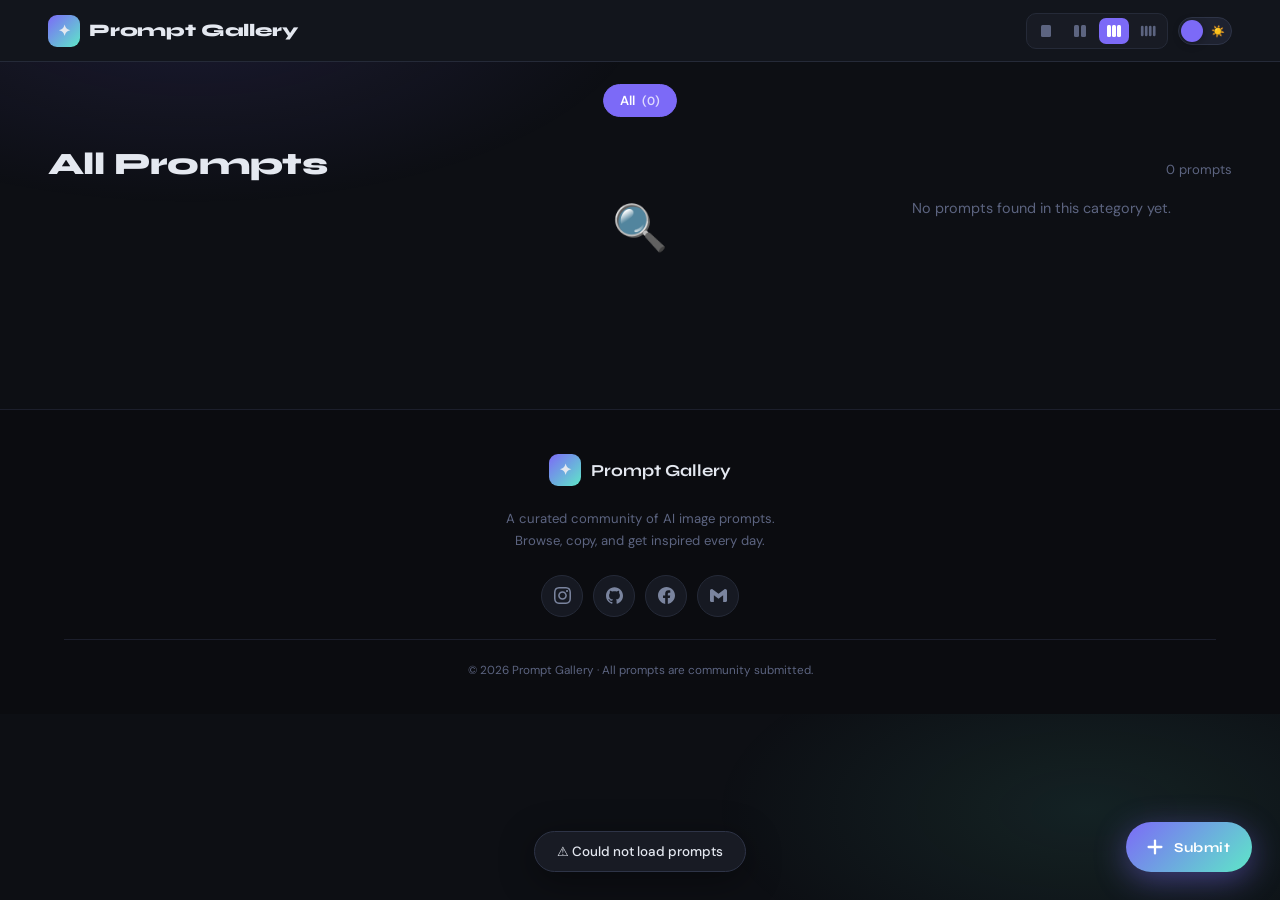
==== commit 852aa9f3: "Add files via upload" ====
--- a/index.html
+++ b/index.html
@@ -18,8 +18,8 @@
 
     <div class="topbar-right">
 
-      <!-- Column switcher: 1 / 2 / 3 / 4 -->
-      <div class="col-switcher" role="group" aria-label="Grid columns">
+      <!-- Column switcher: 1 / 2 / 3 / 4 — hidden on mobile via CSS -->
+      <div class="col-switcher desktop-only" role="group" aria-label="Grid columns">
 
         <button class="col-btn" data-col="1" title="1 column" aria-label="1 column">
           <svg viewBox="0 0 16 16" fill="none">
@@ -102,40 +102,43 @@
         Browse, copy, and get inspired every day.
       </p>
 
-      <!-- Social links — replace href="#" with your real URLs -->
       <div class="social-row">
-
-        <a href="#" class="social-btn instagram" target="_blank" rel="noopener" aria-label="Instagram">
+        <a href="https://www.instagram.com/shinxou" class="social-btn instagram" target="_blank" rel="noopener" aria-label="Instagram">
           <svg viewBox="0 0 24 24"><path d="M12 2.163c3.204 0 3.584.012 4.85.07 3.252.148 4.771 1.691 4.919 4.919.058 1.265.069 1.645.069 4.849 0 3.205-.012 3.584-.069 4.849-.149 3.225-1.664 4.771-4.919 4.919-1.266.058-1.644.07-4.85.07-3.204 0-3.584-.012-4.849-.07-3.26-.149-4.771-1.699-4.919-4.92-.058-1.265-.07-1.644-.07-4.849 0-3.204.013-3.583.07-4.849.149-3.227 1.664-4.771 4.919-4.919 1.266-.057 1.645-.069 4.849-.069zm0-2.163c-3.259 0-3.667.014-4.947.072-4.358.2-6.78 2.618-6.98 6.98-.059 1.281-.073 1.689-.073 4.948 0 3.259.014 3.668.072 4.948.2 4.358 2.618 6.78 6.98 6.98 1.281.058 1.689.072 4.948.072 3.259 0 3.668-.014 4.948-.072 4.354-.2 6.782-2.618 6.979-6.98.059-1.28.073-1.689.073-4.948 0-3.259-.014-3.667-.072-4.947-.196-4.354-2.617-6.78-6.979-6.98-1.281-.059-1.69-.073-4.949-.073zm0 5.838c-3.403 0-6.162 2.759-6.162 6.162s2.759 6.163 6.162 6.163 6.162-2.759 6.162-6.163c0-3.403-2.759-6.162-6.162-6.162zm0 10.162c-2.209 0-4-1.79-4-4 0-2.209 1.791-4 4-4s4 1.791 4 4c0 2.21-1.791 4-4 4zm6.406-11.845c-.796 0-1.441.645-1.441 1.44s.645 1.44 1.441 1.44c.795 0 1.439-.645 1.439-1.44s-.644-1.44-1.439-1.44z"/></svg>
         </a>
-
-        <a href="#" class="social-btn github" target="_blank" rel="noopener" aria-label="GitHub">
+        <a href="https://github.com/sujoy-ops" class="social-btn github" target="_blank" rel="noopener" aria-label="GitHub">
           <svg viewBox="0 0 24 24"><path d="M12 .297c-6.63 0-12 5.373-12 12 0 5.303 3.438 9.8 8.205 11.385.6.113.82-.258.82-.577 0-.285-.01-1.04-.015-2.04-3.338.724-4.042-1.61-4.042-1.61C4.422 18.07 3.633 17.7 3.633 17.7c-1.087-.744.084-.729.084-.729 1.205.084 1.838 1.236 1.838 1.236 1.07 1.835 2.809 1.305 3.495.998.108-.776.417-1.305.76-1.605-2.665-.3-5.466-1.332-5.466-5.93 0-1.31.465-2.38 1.235-3.22-.135-.303-.54-1.523.105-3.176 0 0 1.005-.322 3.3 1.23.96-.267 1.98-.399 3-.405 1.02.006 2.04.138 3 .405 2.28-1.552 3.285-1.23 3.285-1.23.645 1.653.24 2.873.12 3.176.765.84 1.23 1.91 1.23 3.22 0 4.61-2.805 5.625-5.475 5.92.42.36.81 1.096.81 2.22 0 1.606-.015 2.896-.015 3.286 0 .315.21.69.825.57C20.565 22.092 24 17.592 24 12.297c0-6.627-5.373-12-12-12"/></svg>
         </a>
-
-        <a href="#" class="social-btn facebook" target="_blank" rel="noopener" aria-label="Facebook">
+        <a href="https://www.facebook.com/Shinoxu.02" class="social-btn facebook" target="_blank" rel="noopener" aria-label="Facebook">
           <svg viewBox="0 0 24 24"><path d="M24 12.073c0-6.627-5.373-12-12-12s-12 5.373-12 12c0 5.99 4.388 10.954 10.125 11.854v-8.385H7.078v-3.47h3.047V9.43c0-3.007 1.792-4.669 4.533-4.669 1.312 0 2.686.235 2.686.235v2.953H15.83c-1.491 0-1.956.925-1.956 1.874v2.25h3.328l-.532 3.47h-2.796v8.385C19.612 23.027 24 18.062 24 12.073z"/></svg>
         </a>
-
-        <a href="mailto:support@example.com" class="social-btn gmail" aria-label="Gmail Support">
+        <a href="mailto:W3b.sujoy@gmail.com" class="social-btn gmail" aria-label="Gmail">
           <svg viewBox="0 0 24 24"><path d="M24 5.457v13.909c0 .904-.732 1.636-1.636 1.636h-3.819V11.73L12 16.64l-6.545-4.91v9.273H1.636A1.636 1.636 0 0 1 0 19.366V5.457c0-2.023 2.309-3.178 3.927-1.964L5.455 4.64 12 9.548l6.545-4.91 1.528-1.145C21.69 2.28 24 3.434 24 5.457z"/></svg>
         </a>
-
-      </div><!-- /social-row -->
+      </div>
 
       <div class="footer-divider"></div>
       <p class="footer-copy">
         © <span id="footerYear"></span> Prompt Gallery · All prompts are community submitted.
       </p>
 
-    </div><!-- /footer-inner -->
+    </div>
   </footer>
 
   <!-- ══ TOAST ═════════════════════════════════════════════════════ -->
   <div class="toast" id="toast" role="status" aria-live="polite"></div>
 
-  <!-- script.js loads last so all DOM elements exist -->
+  <!-- ══ PLUS / SUBMIT FAB ═════════════════════════════════════════ -->
+  <a href="submit page/submit.html" class="fab-btn" aria-label="Submit a prompt" title="Submit a Prompt">
+    <svg width="22" height="22" viewBox="0 0 24 24" fill="none"
+         stroke="currentColor" stroke-width="2.5"
+         stroke-linecap="round" stroke-linejoin="round">
+      <line x1="12" y1="5" x2="12" y2="19"/>
+      <line x1="5" y1="12" x2="19" y2="12"/>
+    </svg>
+    <span class="fab-label">Submit</span>
+  </a>
+
   <script src="script.js"></script>
-
 </body>
 </html>
--- a/style.css
+++ b/style.css
@@ -2,8 +2,6 @@
 
 /* ════════════════════════════════════════════════
    THEME TOKENS
-   Both body AND footer use CSS vars so the
-   dark/light toggle affects everything.
 ════════════════════════════════════════════════ */
 :root {
   --trans: background .35s ease, color .35s ease,
@@ -28,7 +26,6 @@
   --copy-bg:      #7c6af7;
   --copy-hov:     #6a57f0;
   --load-bg:      linear-gradient(135deg,#7c6af7,#5ee7c8);
-  /* footer has its own set so it always responds to toggle */
   --footer-bg:    #0b0c10;
   --footer-brd:   #1c1f2c;
   --footer-text:  #e4e8f0;
@@ -40,6 +37,8 @@
   --tog-thumb:    #7c6af7;
   --glow1:        rgba(124,106,247,.13);
   --glow2:        rgba(94,231,200,.09);
+  --fab-bg:       linear-gradient(135deg,#7c6af7,#5ee7c8);
+  --fab-sh:       0 8px 32px rgba(124,106,247,.45);
 }
 
 [data-theme="light"] {
@@ -60,6 +59,7 @@
   --copy-bg:      #6253e8;
   --copy-hov:     #513fd6;
   --load-bg:      linear-gradient(135deg,#6253e8,#0fa888);
+  /* Footer stays dark even in light mode — matches your original design intent */
   --footer-bg:    #1a1d2a;
   --footer-brd:   #252838;
   --footer-text:  #e4e8f0;
@@ -71,6 +71,8 @@
   --tog-thumb:    #6253e8;
   --glow1:        rgba(98,83,232,.07);
   --glow2:        rgba(15,168,136,.06);
+  --fab-bg:       linear-gradient(135deg,#6253e8,#0fa888);
+  --fab-sh:       0 8px 32px rgba(98,83,232,.35);
 }
 
 /* ════════════════════════════════════════════════
@@ -88,7 +90,6 @@
   transition: var(--trans);
 }
 
-/* ambient glow */
 body::before {
   content: '';
   position: fixed; inset: 0;
@@ -133,13 +134,20 @@
   display: flex; align-items: center; gap: 10px;
 }
 
-/* ── Column switcher ────────────────────────── */
+/* ── Column switcher — hidden on mobile ─────── */
 .col-switcher {
   display: flex; align-items: center; gap: 4px;
   background: var(--surface);
   border: 1px solid var(--border);
   border-radius: 10px; padding: 4px;
   transition: var(--trans);
+}
+
+/* Hide 3-col and 4-col buttons on mobile */
+@media (max-width: 700px) {
+  .col-switcher.desktop-only {
+    display: none;
+  }
 }
 
 .col-btn {
@@ -234,9 +242,6 @@
 
 /* ════════════════════════════════════════════════
    MASONRY GRID
-   CSS columns — fills gaps for mixed portrait /
-   landscape images automatically.
-   Column count driven by [data-cols] on <body>.
 ════════════════════════════════════════════════ */
 .prompt-grid {
   position: relative; z-index: 1;
@@ -251,23 +256,23 @@
 body[data-cols="3"] .prompt-grid { column-count: 3; }
 body[data-cols="4"] .prompt-grid { column-count: 4; }
 
-/* Cap columns on small screens */
-@media (max-width: 600px) {
+/* On mobile, always max 2 columns regardless of saved preference */
+@media (max-width: 700px) {
   body[data-cols="3"] .prompt-grid,
   body[data-cols="4"] .prompt-grid { column-count: 2; }
 }
-@media (max-width: 380px) {
+@media (max-width: 420px) {
   .prompt-grid { column-count: 1 !important; }
 }
 
 /* ════════════════════════════════════════════════
-   CARD  —  inline-block required for CSS columns
+   CARD
 ════════════════════════════════════════════════ */
 .card {
   background: var(--surface);
   border: 1px solid var(--border);
   border-radius: 18px; overflow: hidden;
-  display: inline-block;           /* ← required for masonry */
+  display: inline-block;
   width: 100%;
   break-inside: avoid;
   -webkit-column-break-inside: avoid;
@@ -290,14 +295,12 @@
   to   { opacity: 1; transform: translateY(0); }
 }
 
-/* Image — natural height, no forced aspect ratio */
 .card-img-wrap {
   position: relative; overflow: hidden;
   background: var(--surface2);
   min-height: 60px;
 }
 
-/* Shimmer while image loads */
 .card-img-wrap.loading {
   min-height: 160px;
   background: linear-gradient(
@@ -318,7 +321,6 @@
 }
 .card:hover .card-img-wrap img { transform: scale(1.05); }
 
-/* Category badge overlay */
 .card-badge {
   position: absolute; top: 10px; left: 10px;
   background: rgba(0,0,0,.52);
@@ -330,7 +332,6 @@
   border: 1px solid rgba(255,255,255,.14);
 }
 
-/* Card body */
 .card-content {
   padding: 14px 16px 16px;
   display: flex; flex-direction: column; gap: 10px;
@@ -375,7 +376,7 @@
 .expand-btn:hover { color: var(--accent); }
 
 /* ════════════════════════════════════════════════
-   SKELETON LOADER CARDS
+   SKELETON
 ════════════════════════════════════════════════ */
 .skeleton-card {
   background: var(--surface);
@@ -420,7 +421,7 @@
   position: relative; z-index: 1;
   display: flex; flex-direction: column;
   align-items: center; gap: 12px;
-  padding: 0 16px 56px;
+  padding: 0 16px 80px;
 }
 
 .load-more-btn {
@@ -464,9 +465,56 @@
 }
 
 /* ════════════════════════════════════════════════
-   FOOTER
-   Uses --footer-* variables so it transitions
-   correctly when the dark/light toggle fires.
+   FAB — Floating Action Button (Submit Prompt)
+════════════════════════════════════════════════ */
+.fab-btn {
+  position: fixed;
+  bottom: 28px;
+  right: 28px;
+  z-index: 200;
+  background: var(--fab-bg);
+  color: #fff;
+  border: none;
+  border-radius: 100px;
+  padding: 14px 22px 14px 18px;
+  display: flex;
+  align-items: center;
+  gap: 8px;
+  font-family: 'Syne', sans-serif;
+  font-size: .9rem;
+  font-weight: 700;
+  letter-spacing: .03em;
+  text-decoration: none;
+  box-shadow: var(--fab-sh);
+  cursor: pointer;
+  transition: transform .25s cubic-bezier(.4,0,.2,1), box-shadow .25s, opacity .2s;
+  animation: fabPop .5s cubic-bezier(.34,1.56,.64,1) both;
+}
+
+.fab-btn:hover {
+  transform: translateY(-4px) scale(1.05);
+  box-shadow: 0 16px 48px rgba(124,106,247,.6);
+}
+
+.fab-btn:active { transform: scale(.96); }
+
+.fab-label {
+  font-size: .85rem;
+}
+
+@keyframes fabPop {
+  from { opacity: 0; transform: scale(.6) translateY(20px); }
+  to   { opacity: 1; transform: scale(1) translateY(0); }
+}
+
+/* On very small screens — icon only */
+@media (max-width: 380px) {
+  .fab-label { display: none; }
+  .fab-btn { padding: 16px; border-radius: 50%; }
+}
+
+/* ════════════════════════════════════════════════
+   FOOTER  —  uses --footer-* vars (always dark)
 ════════════════════════════════════════════════ */
 footer {
   background: var(--footer-bg);
@@ -496,7 +544,6 @@
   transition: color .35s ease;
 }
 
-/* Social — icon-only circles */
 .social-row {
   display: flex; gap: 10px;
   flex-wrap: wrap; justify-content: center;
@@ -515,7 +562,6 @@
   fill: currentColor;
 }
 .social-btn:hover { transform: translateY(-3px) scale(1.08); }
-
 .social-btn.instagram:hover { color: #e1306c; border-color: #e1306c; background: rgba(225,48,108,.12); }
 .social-btn.github:hover    { color: #f0f0f0; border-color: #f0f0f0; background: rgba(255,255,255,.08); }
 .social-btn.facebook:hover  { color: #1877f2; border-color: #1877f2; background: rgba(24,119,242,.12); }
